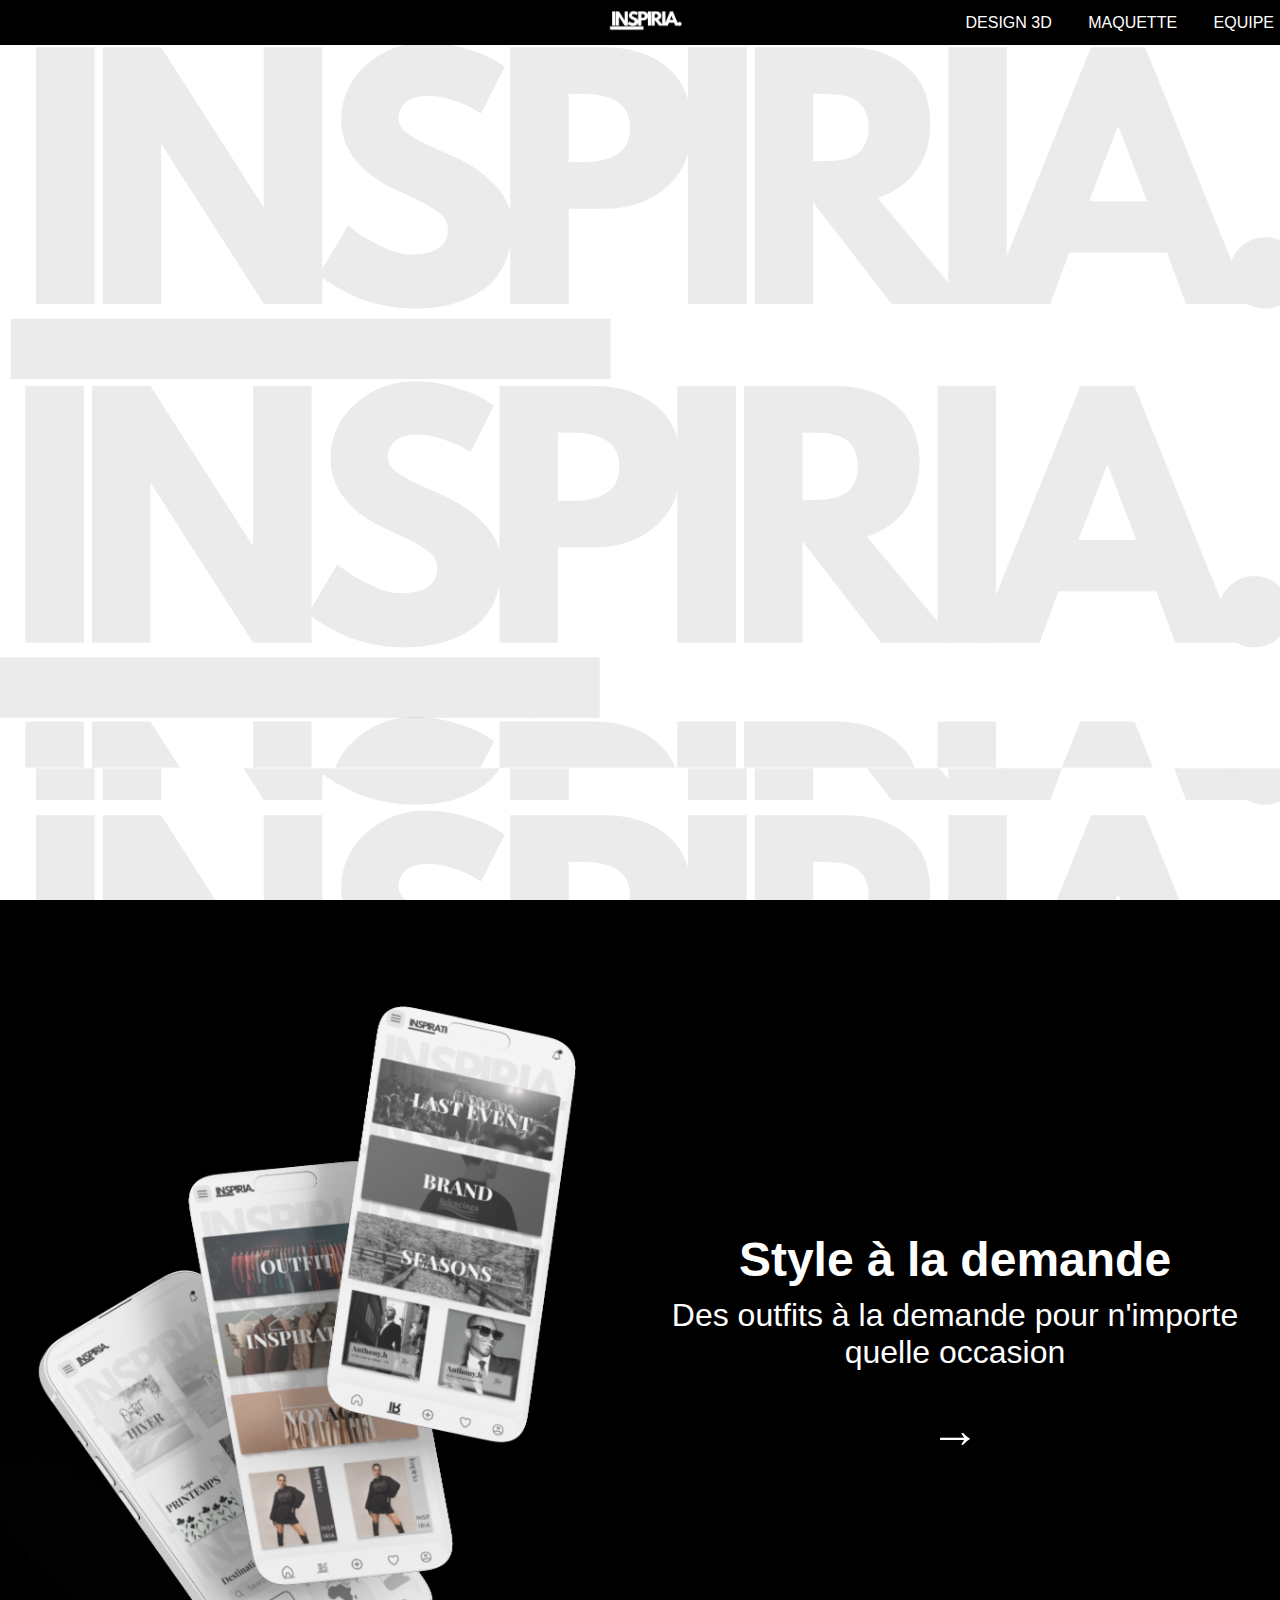
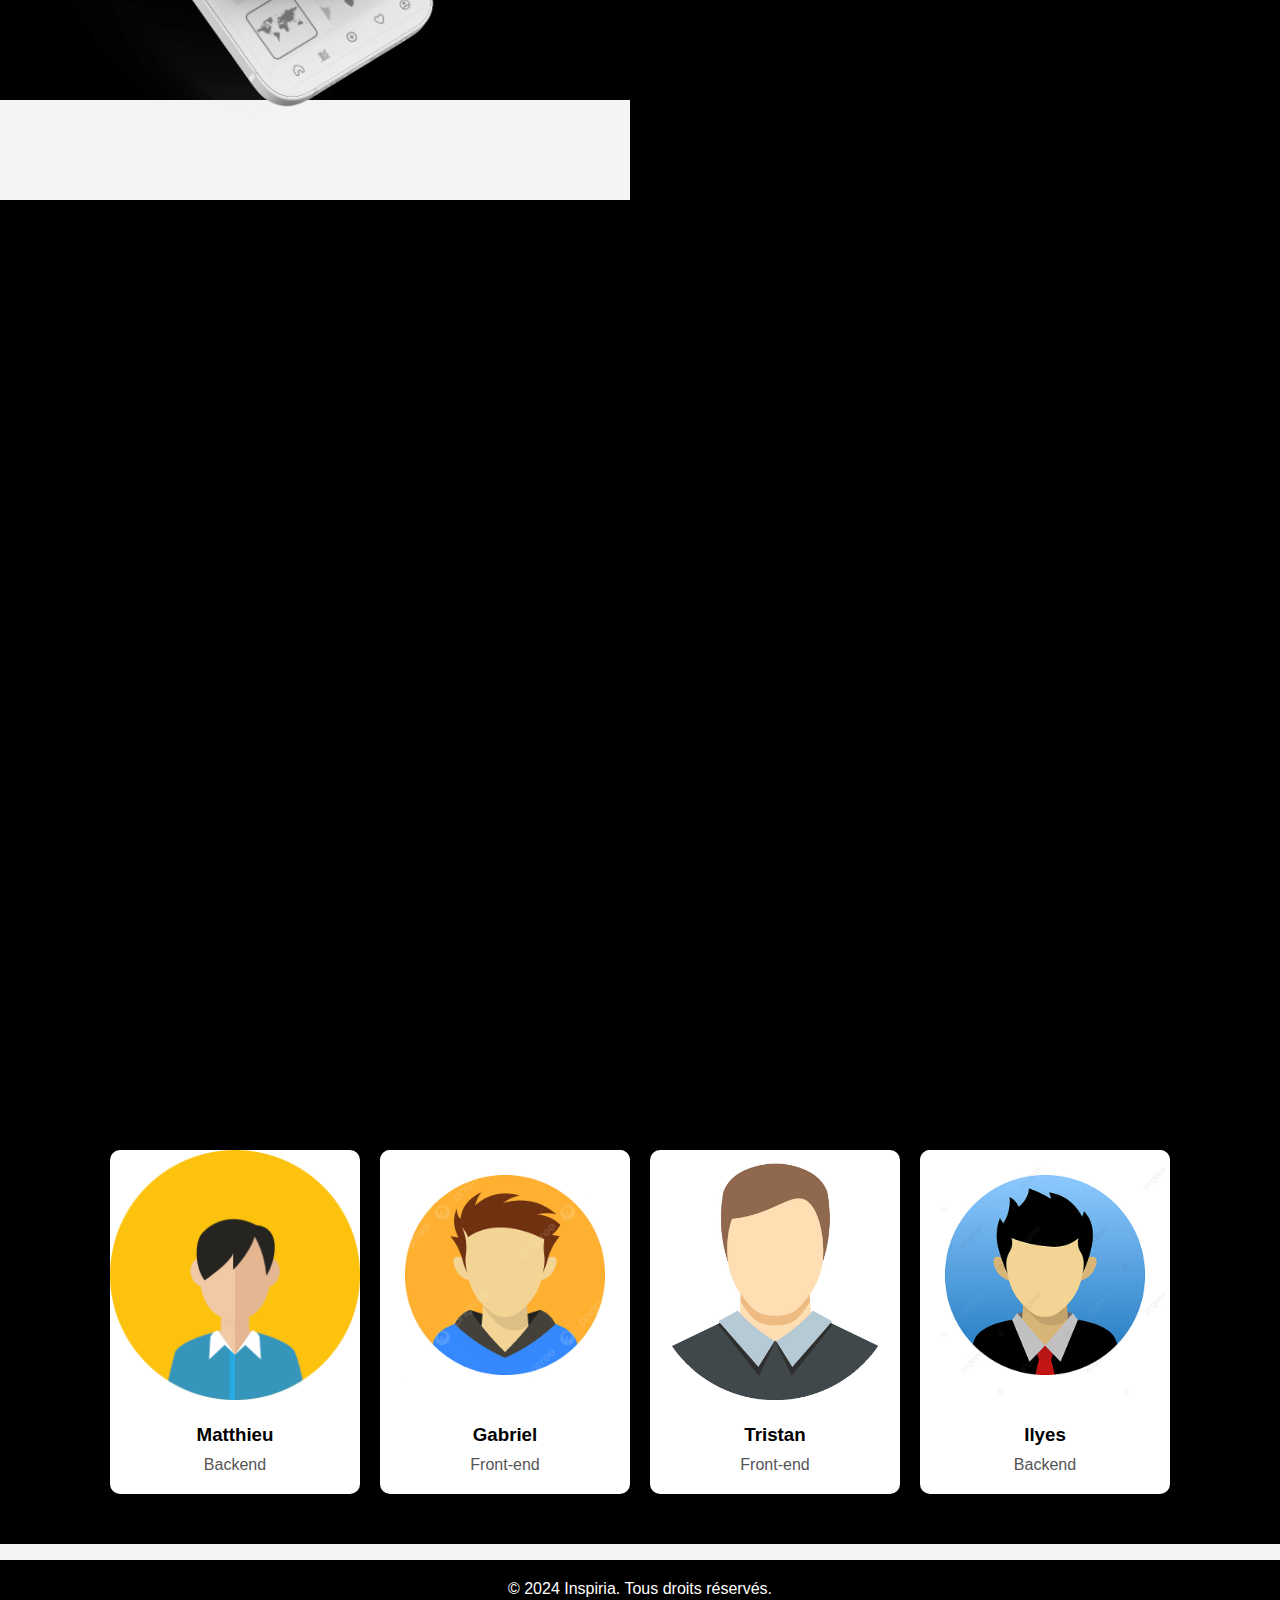
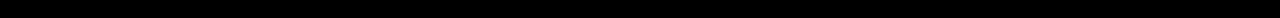
==== index.html @ 2d7e16b1 ""Updated member descriptions on index.html"" ====
<!DOCTYPE html>
<html lang="fr">
<head>
    <meta charset="UTF-8">
    <meta name="viewport" content="width=device-width, initial-scale=1.0">
    <title>Inspiria</title>
    <link rel="stylesheet" href="styles.css">
    <link rel="icon" href="assets/Black_And_White_Aesthetic_Minimalist_Modern_Simple_Typography_Coconut_Cosmetics_Logo.png" type="image/x-icon" />
</head>
<body>
    <header id="nav">
        <img src="assets/Black_And_White_Aesthetic_Minimalist_Modern_Simple_Typography_Coconut_Cosmetics_Logo.png" alt="Logo" class="logo">
        <nav>
            <ul>
                <li id="li"><a href="#design">Design 3D</a></li>
                <li id="li"><a href="#horizontal-wrapper">Maquette</a></li>
                <li id="li"><a href="#equipe">Equipe</a></li>
            </ul>
        </nav>
        <button class="menu-toggle" aria-label="Toggle menu">
            ☰
        </button>
    </header>
    <div id="design">
        <iframe id="frame" src='https://my.spline.design/animatedmockupiphone14pro-862324e60ed67fe1d562a0cb648c9a27/' frameborder='0' width='100%' height='100vh'></iframe>
    </div>

    <div id="presentation">
        

        <div class="horizontal-wrapper" id="horizontal-wrapper">
            <div class="horizontal-content">
                <div class="parallax-item left" id="item1">
                    <img src="./assets/mockuphome.png" alt="Image 1">
                    <div class="text-content">
                        <h2>Style à la demande</h2>
                        <p>Des outfits à la demande pour n'importe quelle occasion</p>
                        <a href="#item2" class="next-button">→</a>
                    </div>
                </div>
                <div class="parallax-item right" id="item2">
                    <img src="./assets/mockuphome_2.png" alt="Image 2">
                    <div class="text-content">
                        <h2>Design 3D</h2>
                        <p>Découvrez nos derniers designs en 3D, créés avec passion et expertise.</p>
                        <a href="#item3" class="next-button">→</a>
                    </div>
                </div>
                <div class="parallax-item left" id="item3">
                    <img src="./assets/mockuphome_3.png" alt="Image 3">
                    <div class="text-content">
                        <h2>Trouvez l'inspiration</h2>
                        <p>Une dose d'inspiration !</p>
                        <a href="#item1" class="next-button">→</a>
                    </div>
                </div>
            </div>
        </div>
    <div id="equipe">
        <div id="design_mockup">
            <iframe src='https://my.spline.design/animatedmockupiphone14pro-0eb982e2f51a1a0bc3f2185bd4359e20/' frameborder='0' width='100%' height='100%'></iframe>
        </div>
    </div>
    <div id="equipe">
        <div class="card">
            <img src="assets/Model1.png" alt="Member 1">
            <div class="card-content">
                <h3>Matthieu</h3>
                <p>Backend</p>
            </div>
        </div>
        <div class="card">
            <img src="assets/Model2.jpg" alt="Member 2">
            <div class="card-content">
                <h3>Gabriel</h3>
                <p>Front-end</p>
            </div>
        </div>
        <div class="card">
            <img src="assets/Model3.png" alt="Member 3">
            <div class="card-content">
                <h3>Tristan  </h3>
                <p>Front-end</p>
            </div>
        </div>
        <div class="card">
            <img src="assets/Model4.jpg" alt="Member 4">
            <div class="card-content">
                <h3>Ilyes</h3>
                <p>Backend</p>
            </div>
        </div>
    </div>
    <footer>
        <p>&copy; 2024 Inspiria. Tous droits réservés.</p>
    </footer>
    <script src="main.js"></script>
    <script src="scriptHamburger.js"></script>
</body>
</html>
---- styles.css ----
body {
  font-family: Arial, sans-serif;
  margin: 0;
  padding: 0;
  background-color: #f4f4f4;
  height: 100%;
  body,
  html {
    font-family: Arial, sans-serif;
    margin: 0;
    padding: 0;
    background-color: #f4f4f4;
    height: 100%;
    scroll-behavior: smooth;
    text-transform: uppercase;
  }

  ::-webkit-scrollbar {
    display: none;
  }

  * {
    -ms-overflow-style: none;

    scrollbar-width: none;
  }

  iframe {
    display: block;
    width: 100%;
    height: 100vh;
    border: none;
  }

  header {
    z-index: 1;
    background-color: #000000;
    color: #fff;
    padding: 1rem 0;
    text-align: center;
  }

  nav ul {
    list-style: none;
    padding: 0;
  }

  nav ul li {
    display: inline;
    margin: 0 1rem;
  }

  nav ul li a {
    color: #fff;
    text-decoration: underline;
    color: #fff;
    text-decoration: none;
    text-transform: uppercase;
  }

  section {
    padding: 2rem;
    margin: 1rem 0;
    background-color: #f4f4f4;
    border-radius: 5px;
    box-shadow: 0 0 10px rgba(0, 0, 0, 0.1);
  }

  footer {
    background-color: #000000;
  }

  footer p {
    color: #fff;
    text-align: center;
    padding: 20px;
  }
  #design {
    width: 100%;
    height: 800px;
    background-color: #f4f4f4;
    background-image: url("assets/100.png");
    width: 100%;
    height: 100vh;
    background-color: #f4f4f4;
    background-image: url("assets/100.png");
  }

  #design_mockup {
    width: 100%;
    height: 800px;
  }

  #frame {
    width: 100%;
    height: 100vh;
    border: none;
    display: flex;
  }

  #presentation {
    width: 100%;
    height: 800px;
    background-color: #000000;
  }

  #equipe {
    display: flex;
    flex-wrap: wrap;
    justify-content: center;
    gap: 20px;
    padding: 50px;
    background-color: #000;
  }
  #nav {
    position: fixed;
    background-color: #000000;
    width: 100%;
    height: 25px;
    padding: 1rem 0;
    display: flex;
    justify-content: center;
    align-items: center;
    padding: 10px;
  }

  header nav {
    flex: 1;
    display: flex;
    justify-content: flex-end;
  }

  header .logo {
    max-width: 100px;
    height: auto;
    position: absolute;
  }

  .horizontal-wrapper {
    height: 100vh;
    width: 100%;
    overflow-x: auto;
    display: flex;
    scroll-snap-type: x mandatory;
    -webkit-overflow-scrolling: touch;
  }

  .horizontal-content {
    display: flex;
    width: max-content;
  }

  .parallax-item {
    width: 100vw;
    height: 100vh;
    flex: 0 0 auto;
    scroll-snap-align: start;
    position: relative;
    display: flex;
  }

  .parallax-item img {
    width: 70vh;
    height: 100vh;
    object-fit: contain;
  }

  .text-content {
    width: 50%;
    padding: 20px;
    display: flex;
    font-size: xx-large;
    flex-direction: column;
    justify-content: center;
    align-items: center;
    background-color: #000000;
    color: white;
    text-align: center;
  }

  .text-content h2 {
    margin: 0 0 10px 0;
  }

  .text-content p {
    margin: 0 0 20px 0;
  }

  .next-button {
    color: white;
    font-size: 50px;
    font-style: bold;
    padding: 10px 20px;
    text-decoration: none;
    border-radius: 5px;
    transition: background-color 0.3s;
  }

  .next-button:hover {
    box-shadow: #fff 0px 0px 10px;
  }
  .card {
    background-color: #fff;
    color: #000;
    border-radius: 10px;
    overflow: hidden;
    width: 250px;
    box-shadow: 0 4px 8px rgba(0, 0, 0, 0.1);
    transition: transform 0.3s;
  }

  .card img {
    width: 100%;
    height: auto;
  }

  .card-content {
    padding: 20px;
    text-align: center;
  }

  .card h3 {
    margin: 0 0 10px;
  }

  .card p {
    margin: 0;
    color: #555;
  }
  .menu-toggle {
    display: none;
  }
  .card:hover {
    transform: translateY(-10px);
  }
  @media screen and (max-width: 768px) {
    nav ul {
      display: none;
      flex-direction: column;
      position: absolute;
      top: 100%;
      right: 0;
      background-color: #000;
      width: 100%;
      text-align: center;
    }

    nav ul.active {
      display: flex;
    }

    nav ul li {
      margin: 1rem 0;
    }

    .menu-toggle {
      display: block;
    }

    .parallax-item {
      flex-direction: column;
      height: auto;
    }

    .parallax-item img {
      width: 100%;
      height: 80vh;
    }

    .text-content {
      width: 100%;
      height: 20vh;
      font-size: medium;
    }

    .next-button {
      font-size: 20px;
    }

    .horizontal-content {
      width: 100%;
      height: auto;
    }
  }
}
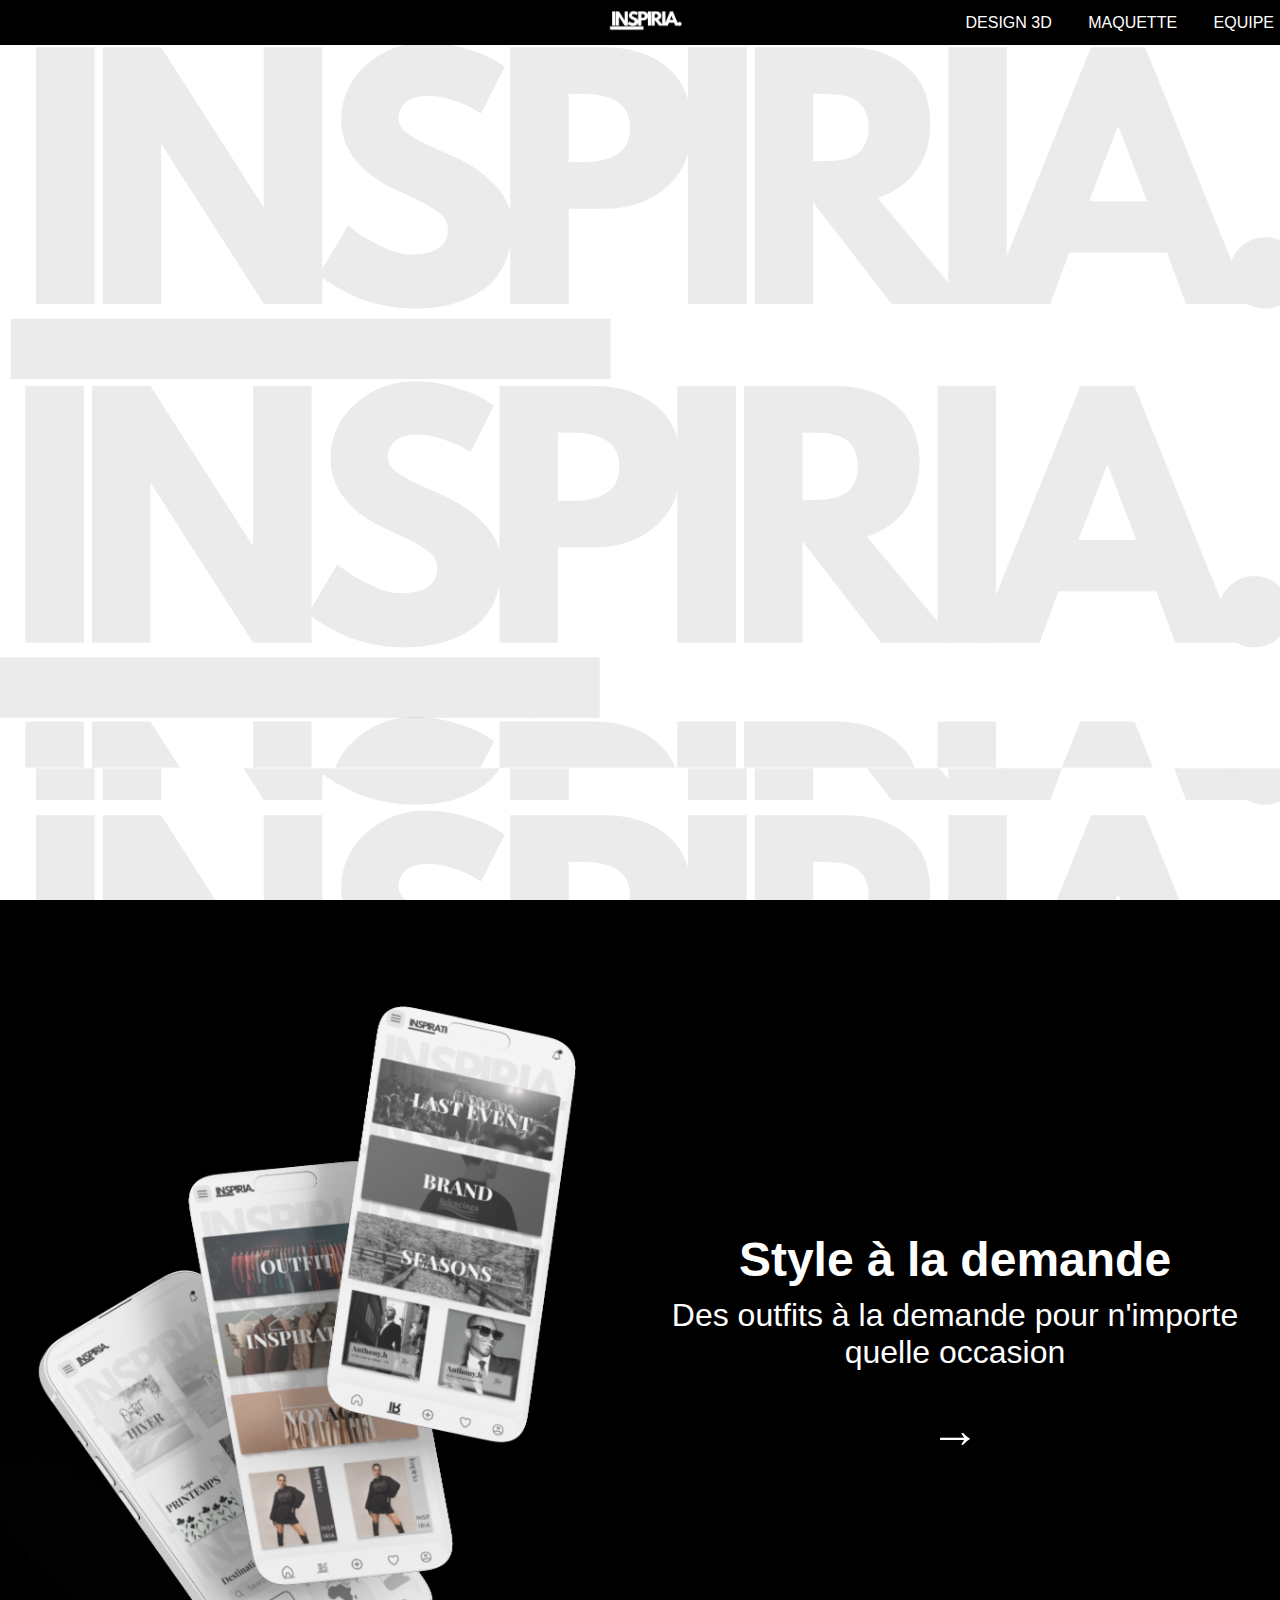
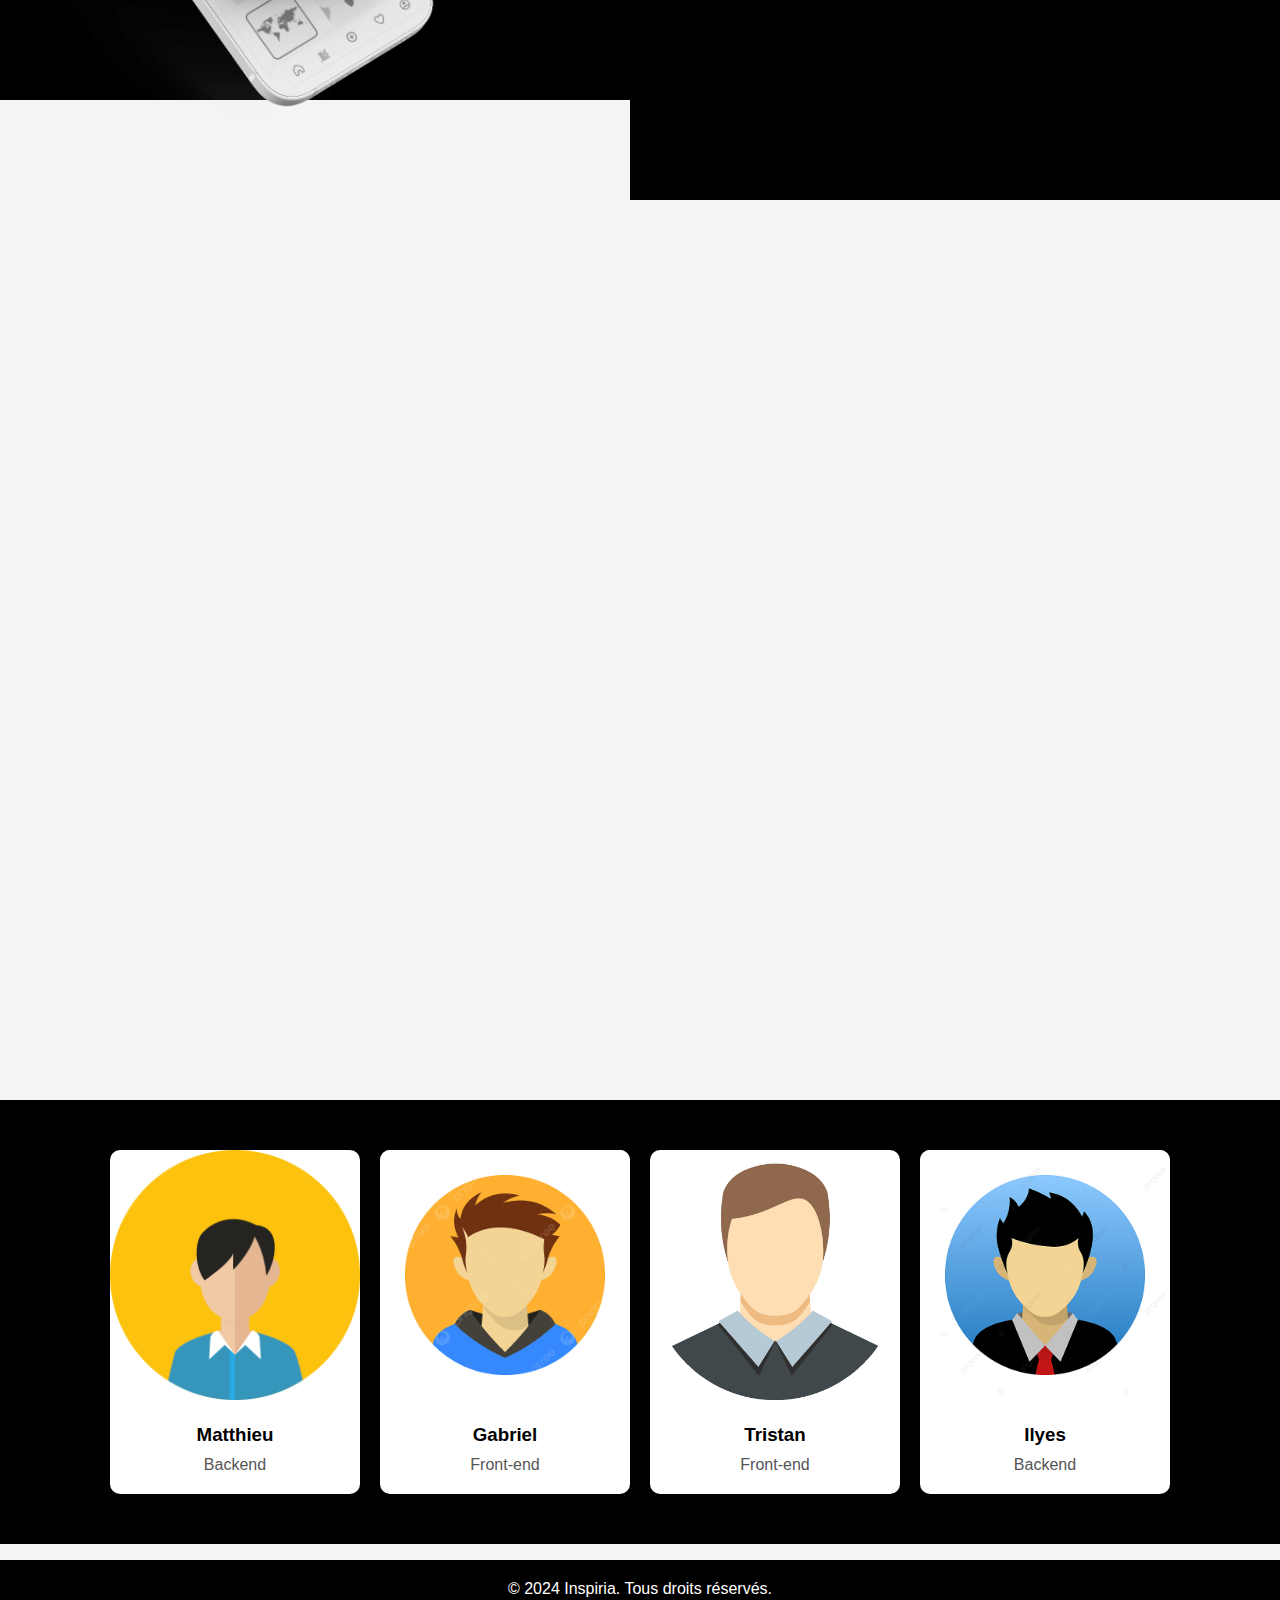
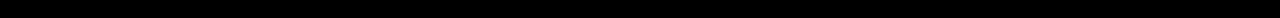
==== commit 3a356fbe: "push direct on main, fix bugged main" ====
--- a/index.html
+++ b/index.html
@@ -56,7 +56,7 @@
                 </div>
             </div>
         </div>
-    <div id="equipe">
+    <div>
         <div id="design_mockup">
             <iframe src='https://my.spline.design/animatedmockupiphone14pro-0eb982e2f51a1a0bc3f2185bd4359e20/' frameborder='0' width='100%' height='100%'></iframe>
         </div>
@@ -79,7 +79,7 @@
         <div class="card">
             <img src="assets/Model3.png" alt="Member 3">
             <div class="card-content">
-                <h3>Tristan  </h3>
+                <h3>Tristan</h3>
                 <p>Front-end</p>
             </div>
         </div>
--- a/styles.css
+++ b/styles.css
@@ -14,6 +14,7 @@
     scroll-behavior: smooth;
     text-transform: uppercase;
   }
+}
 
   ::-webkit-scrollbar {
     display: none;
@@ -52,9 +53,8 @@
 
   nav ul li a {
     color: #fff;
-    text-decoration: underline;
-    color: #fff;
     text-decoration: none;
+    color: #fff;
     text-transform: uppercase;
   }
 
@@ -77,18 +77,14 @@
   }
   #design {
     width: 100%;
-    height: 800px;
+    height: 100vh;
     background-color: #f4f4f4;
     background-image: url("assets/100.png");
-    width: 100%;
-    height: 100vh;
-    background-color: #f4f4f4;
-    background-image: url("assets/100.png");
   }
 
   #design_mockup {
     width: 100%;
-    height: 800px;
+    height: 100vh;
   }
 
   #frame {
@@ -282,4 +278,4 @@
       height: auto;
     }
   }
-}
+
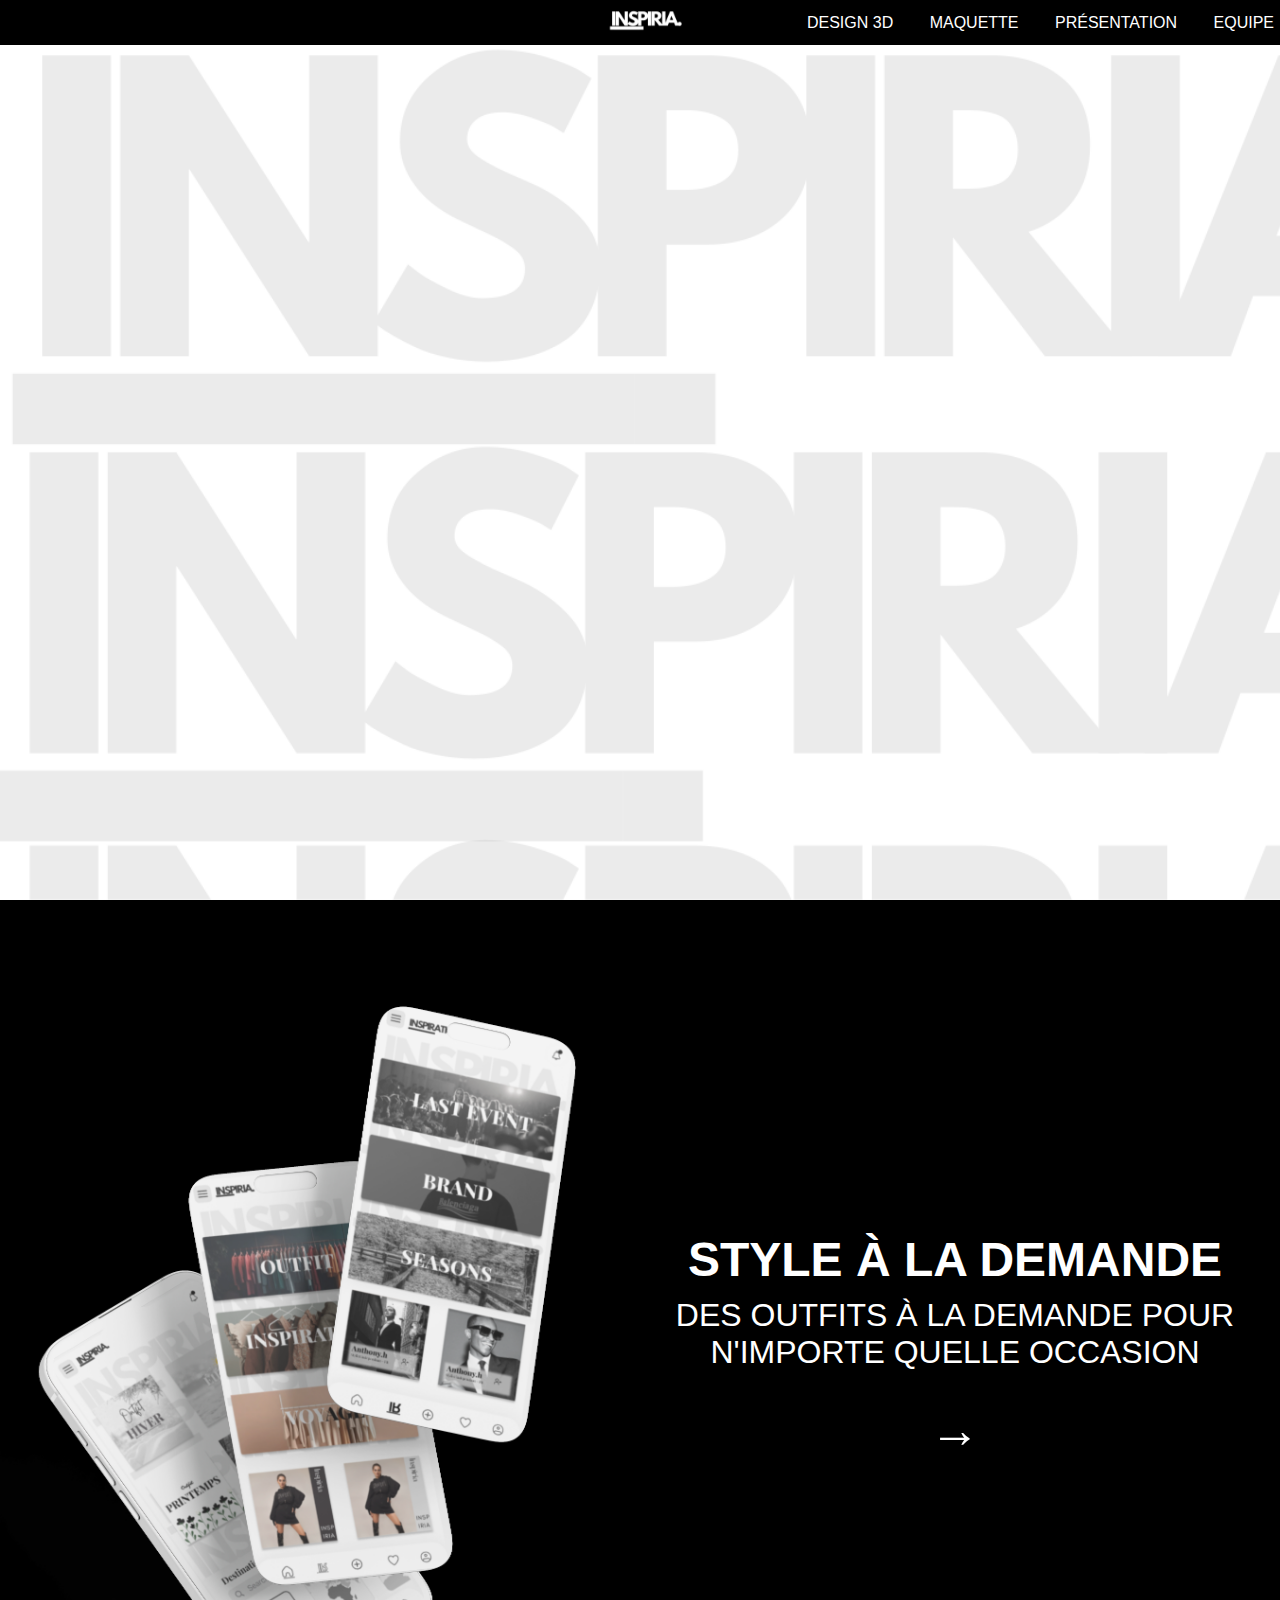
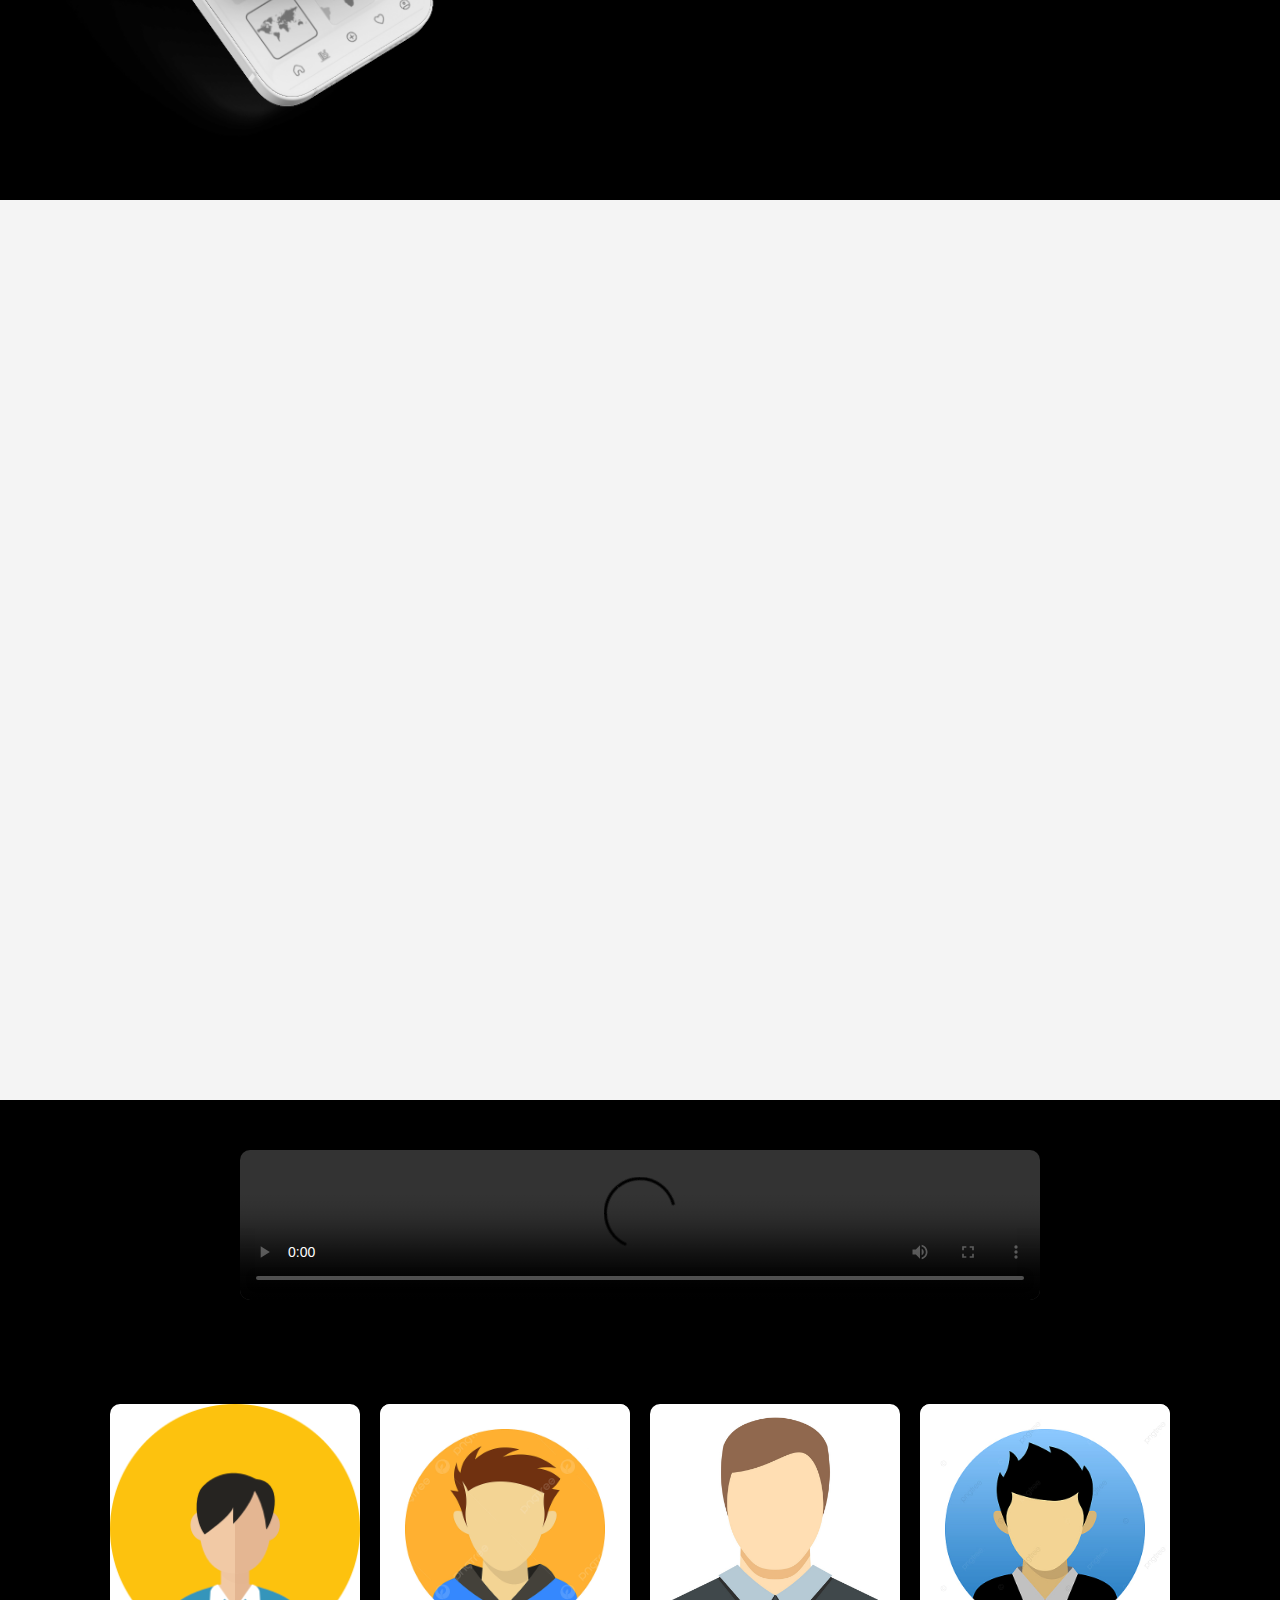
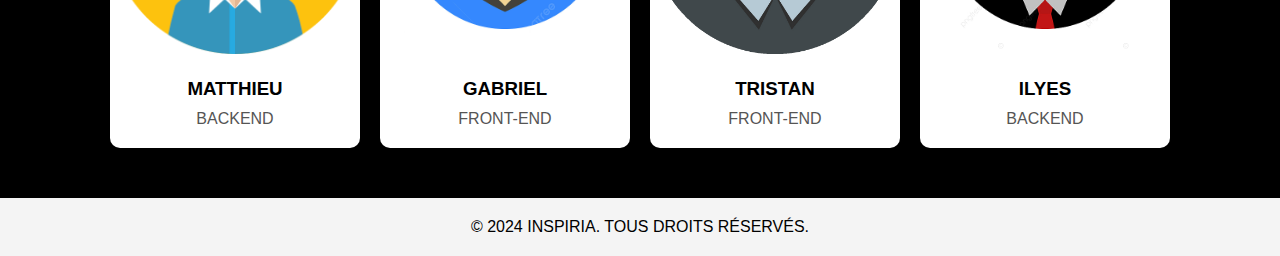
==== commit 97a9bf80: "add a presentation section" ====
--- a/index.html
+++ b/index.html
@@ -14,6 +14,7 @@
             <ul>
                 <li id="li"><a href="#design">Design 3D</a></li>
                 <li id="li"><a href="#horizontal-wrapper">Maquette</a></li>
+                <li id="li"><a href="#presentation-video">Présentation</a></li>
                 <li id="li"><a href="#equipe">Equipe</a></li>
             </ul>
         </nav>
@@ -61,6 +62,12 @@
             <iframe src='https://my.spline.design/animatedmockupiphone14pro-0eb982e2f51a1a0bc3f2185bd4359e20/' frameborder='0' width='100%' height='100%'></iframe>
         </div>
     </div>
+    <div id="presentation-video">
+        <video controls>
+            <source src="assets/presentation.mp4" type="video/mp4">
+            Votre navigateur ne supporte pas la balise vidéo.
+        </video>
+    </div>
     <div id="equipe">
         <div class="card">
             <img src="assets/Model1.png" alt="Member 1">
--- a/styles.css
+++ b/styles.css
@@ -4,16 +4,16 @@
   padding: 0;
   background-color: #f4f4f4;
   height: 100%;
-  body,
-  html {
-    font-family: Arial, sans-serif;
-    margin: 0;
-    padding: 0;
-    background-color: #f4f4f4;
-    height: 100%;
-    scroll-behavior: smooth;
-    text-transform: uppercase;
-  }
+}
+
+html {
+  font-family: Arial, sans-serif;
+  margin: 0;
+  padding: 0;
+  background-color: #f4f4f4;
+  height: 100%;
+  scroll-behavior: smooth;
+  text-transform: uppercase;
 }
 
   ::-webkit-scrollbar {
@@ -67,11 +67,12 @@
   }
 
   footer {
-    background-color: #000000;
+    background-color: #f4f4f4;
   }
 
   footer p {
-    color: #fff;
+    margin: 0px;
+    color: #000000;
     text-align: center;
     padding: 20px;
   }
@@ -80,6 +81,8 @@
     height: 100vh;
     background-color: #f4f4f4;
     background-image: url("assets/100.png");
+    background-repeat: no-repeat;
+    background-size: cover;
   }
 
   #design_mockup {
@@ -147,6 +150,7 @@
   }
 
   .parallax-item {
+    background-color: #000000;
     width: 100vw;
     height: 100vh;
     flex: 0 0 auto;
@@ -229,7 +233,15 @@
   .card:hover {
     transform: translateY(-10px);
   }
-  @media screen and (max-width: 768px) {
+  @media screen and (max-width: 1080px) {
+    #design {
+      display: none;
+    }
+
+    #design_mockup {
+      display: none;
+    }
+
     nav ul {
       display: none;
       flex-direction: column;
@@ -243,6 +255,7 @@
 
     nav ul.active {
       display: flex;
+      margin: 0px;
     }
 
     nav ul li {
@@ -250,6 +263,7 @@
     }
 
     .menu-toggle {
+      margin-right: 5%;
       display: block;
     }
 
@@ -279,3 +293,19 @@
     }
   }
 
+
+/*   video  */
+#presentation-video {
+  padding: 50px;
+  background-color: #000;
+  color: #fff;
+  text-align: center;
+}
+
+#presentation-video video {
+  width: 80%;
+  max-width: 800px;
+  border-radius: 10px;
+  box-shadow: 0 4px 8px rgba(0, 0, 0, 0.1);
+}
+
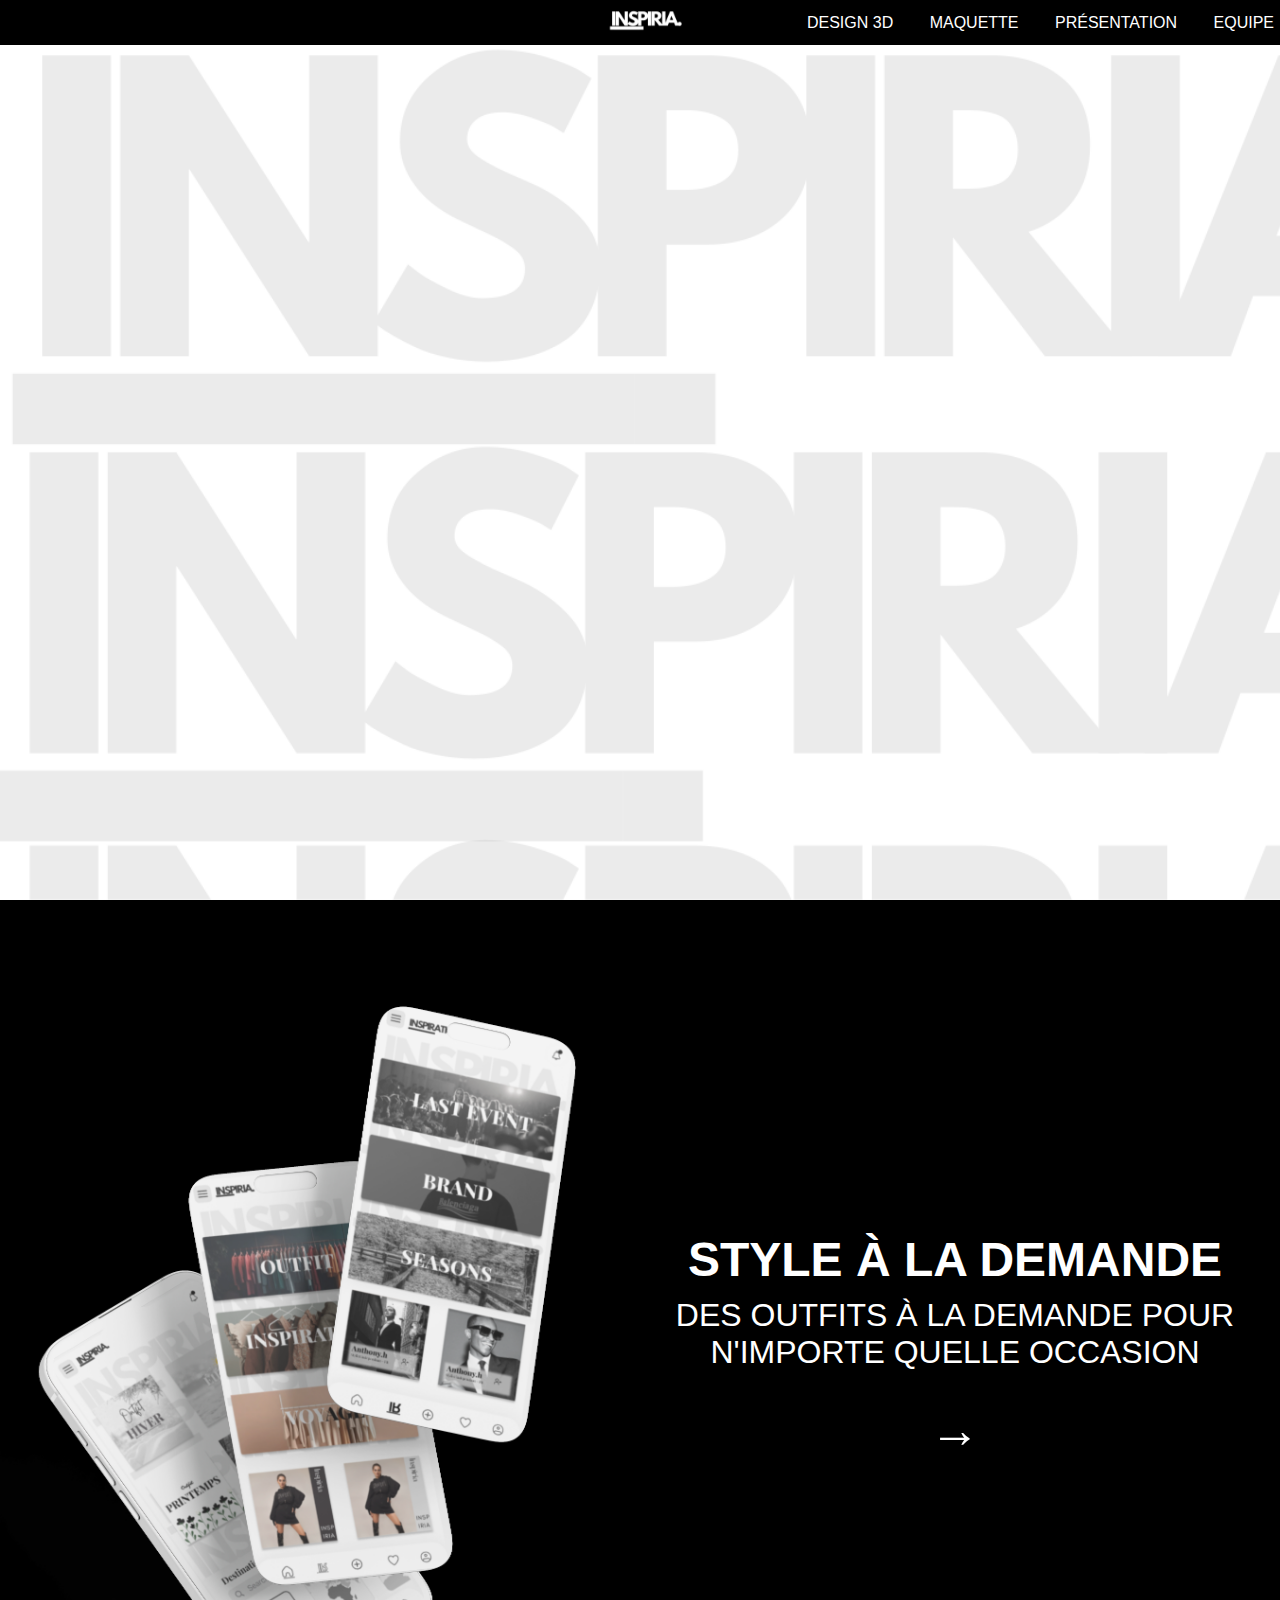
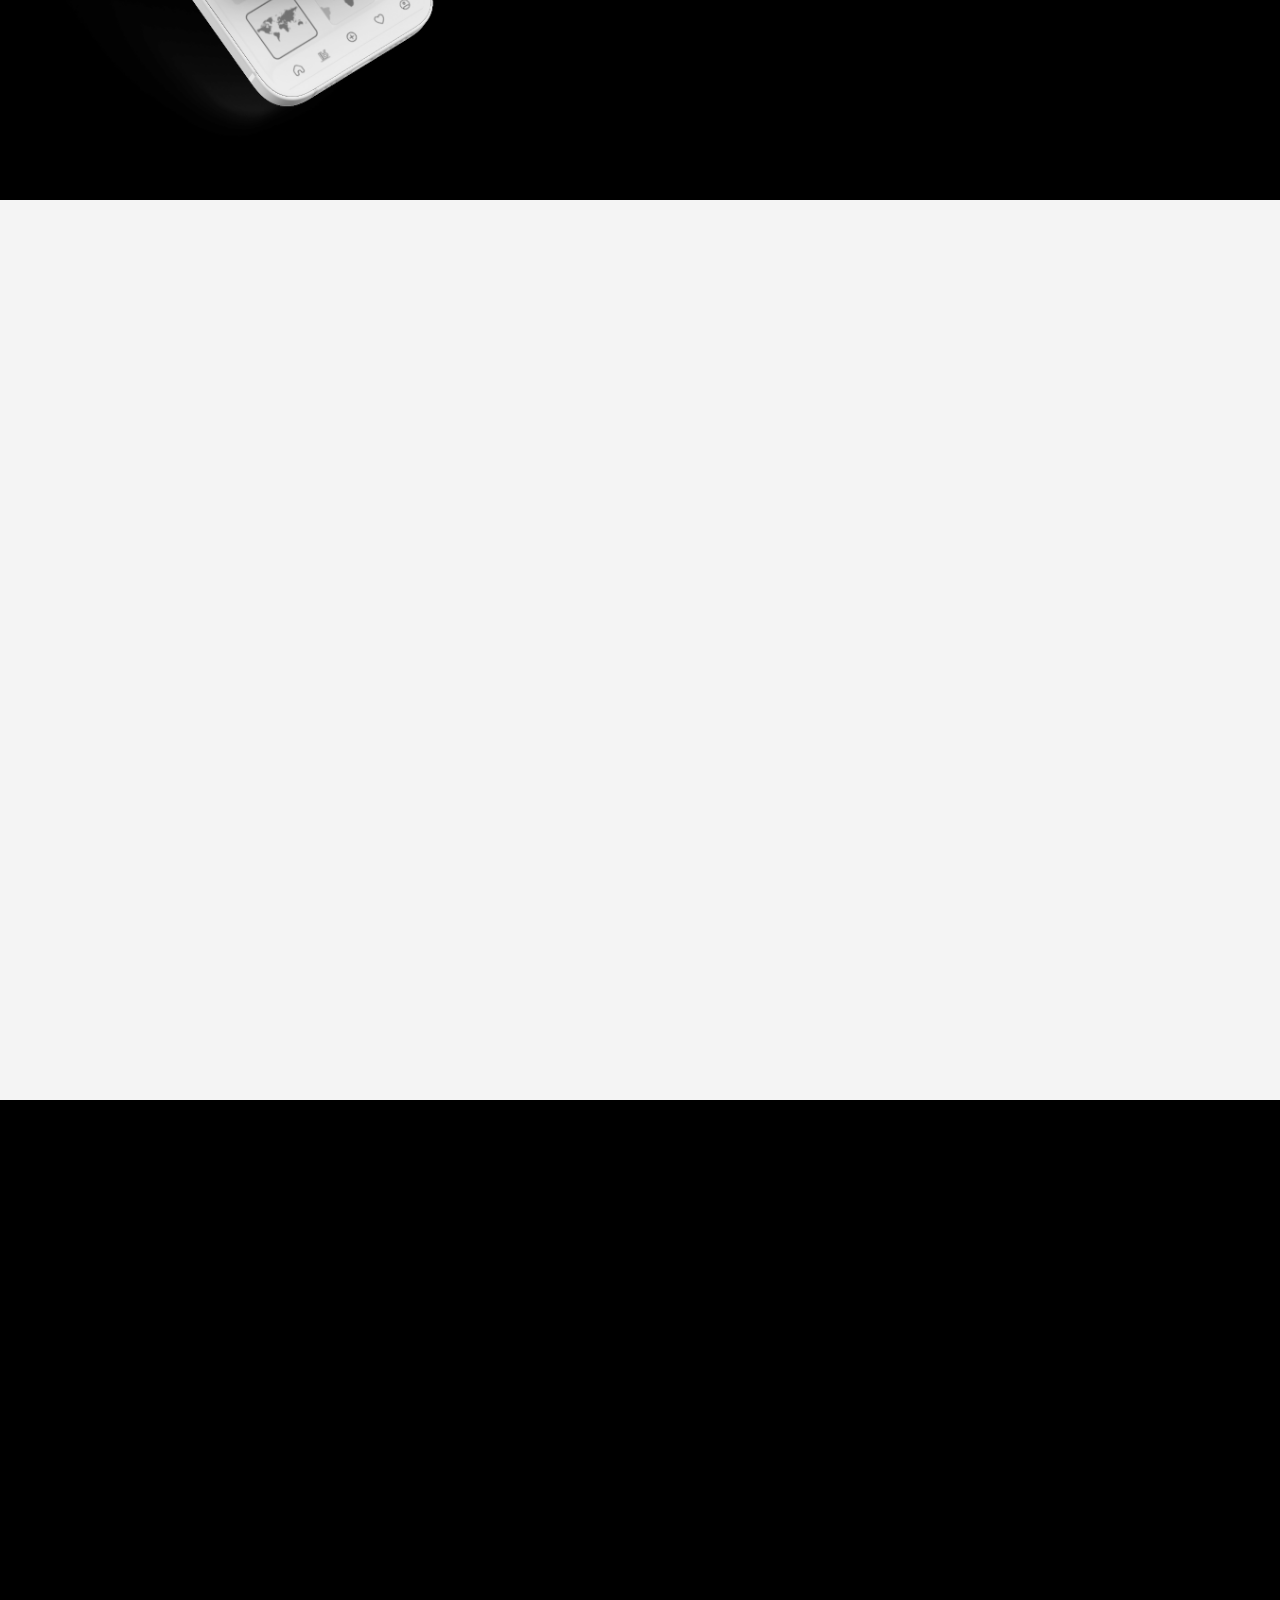
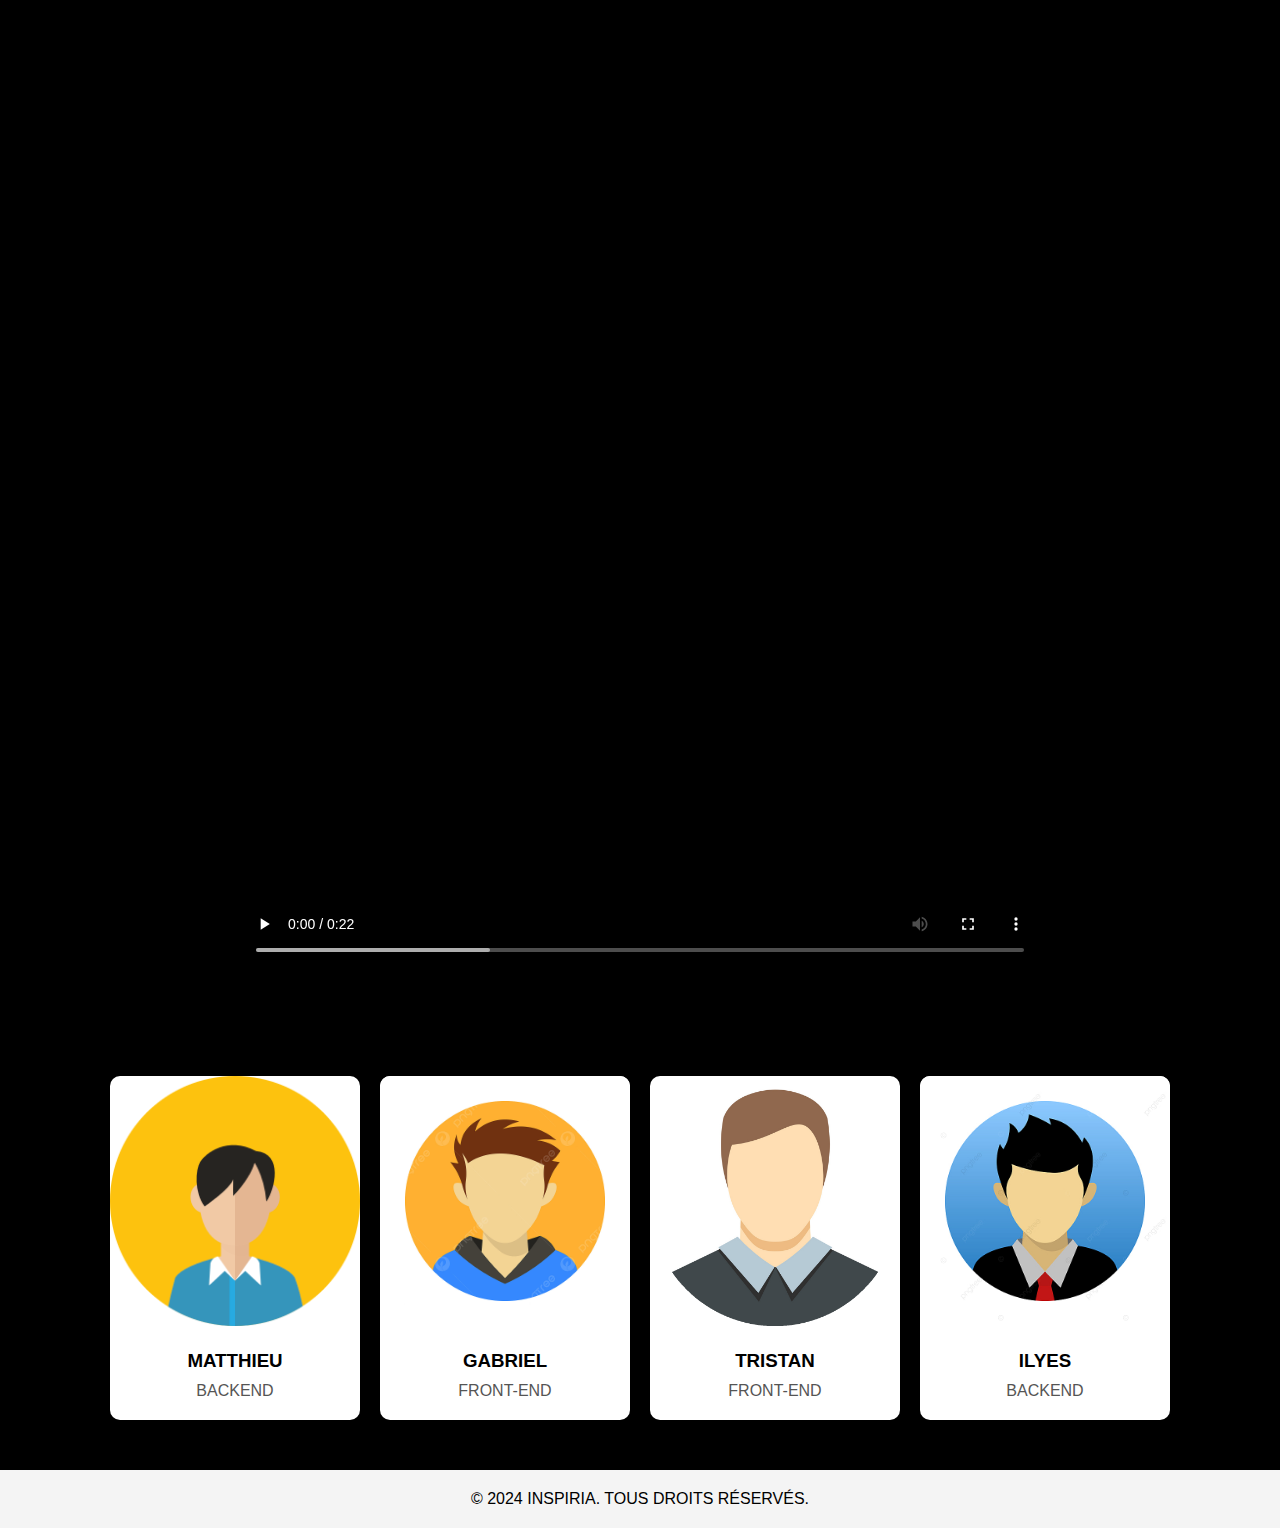
==== commit 23dc77bc: "Add : link for video teaser" ====
--- a/index.html
+++ b/index.html
@@ -64,7 +64,7 @@
     </div>
     <div id="presentation-video">
         <video controls>
-            <source src="assets/presentation.mp4" type="video/mp4">
+            <source src="assets/Inspiria.mp4" type="video/mp4">
             Votre navigateur ne supporte pas la balise vidéo.
         </video>
     </div>
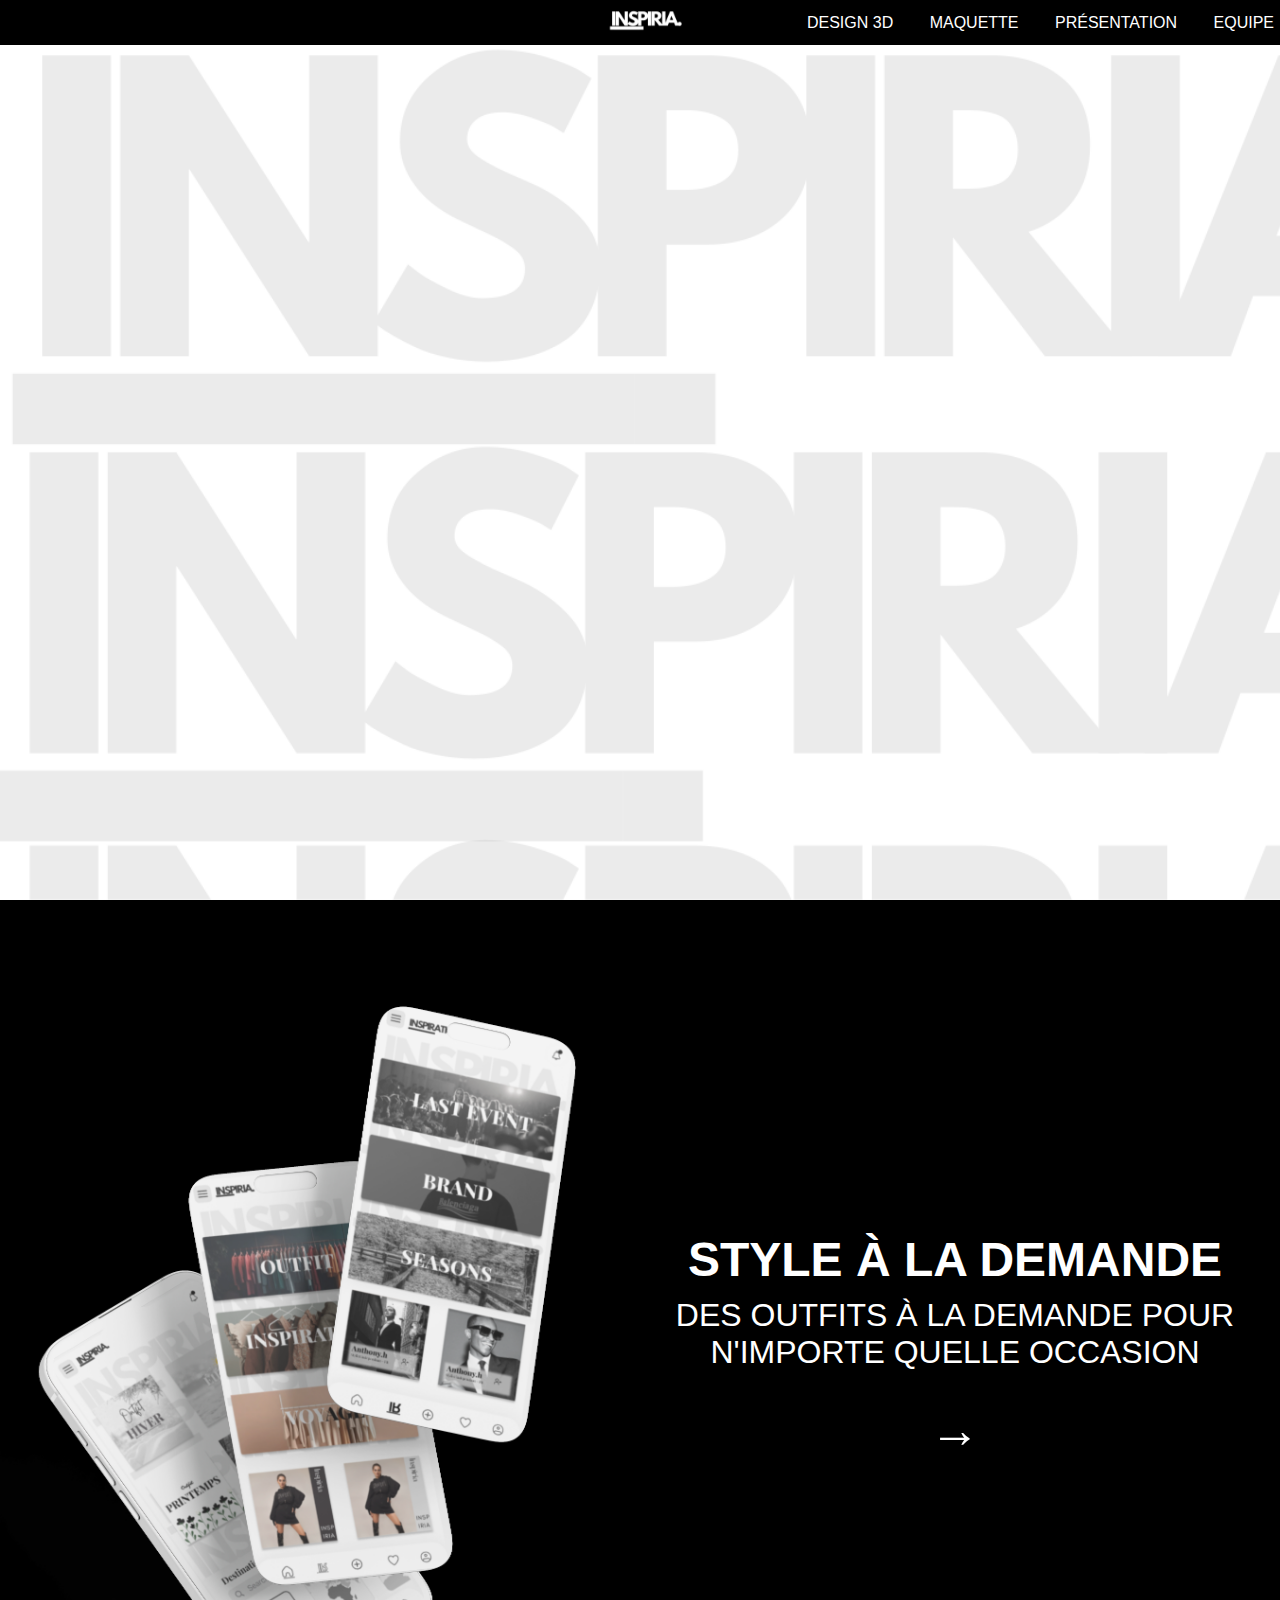
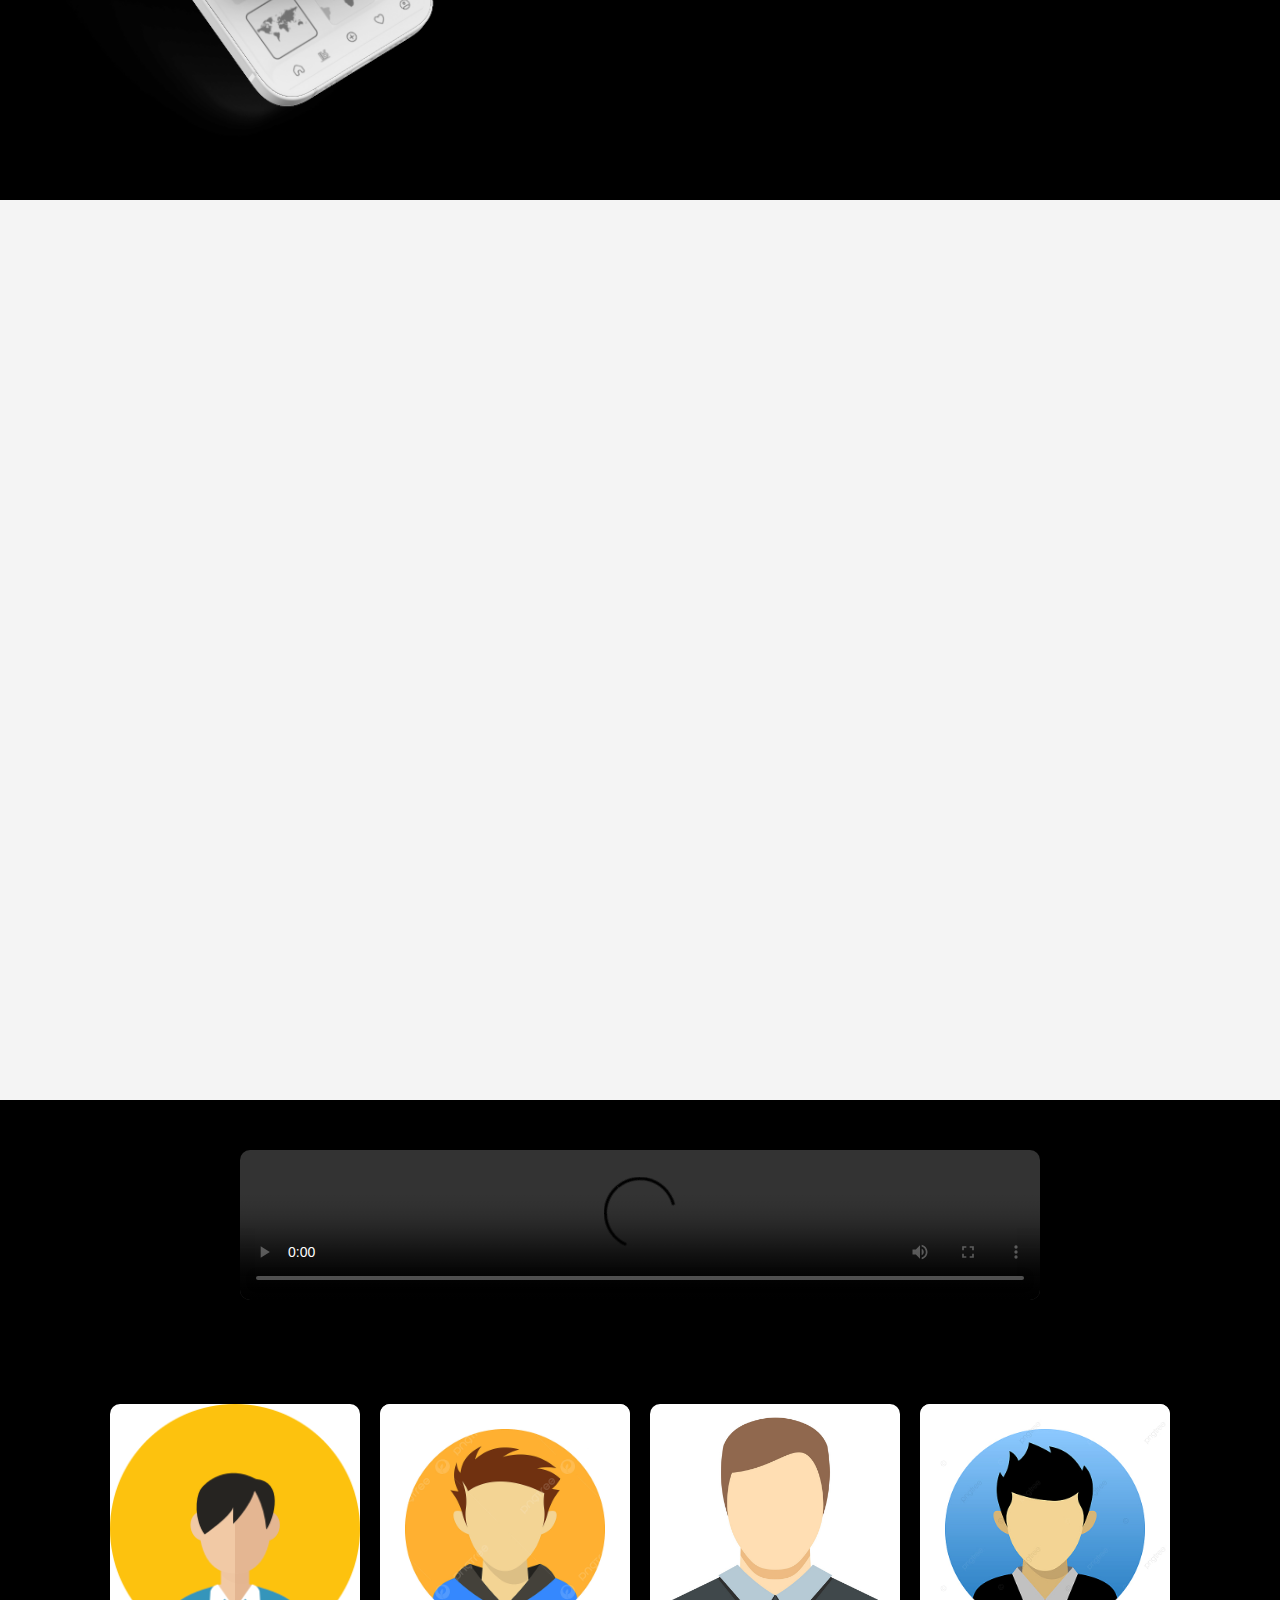
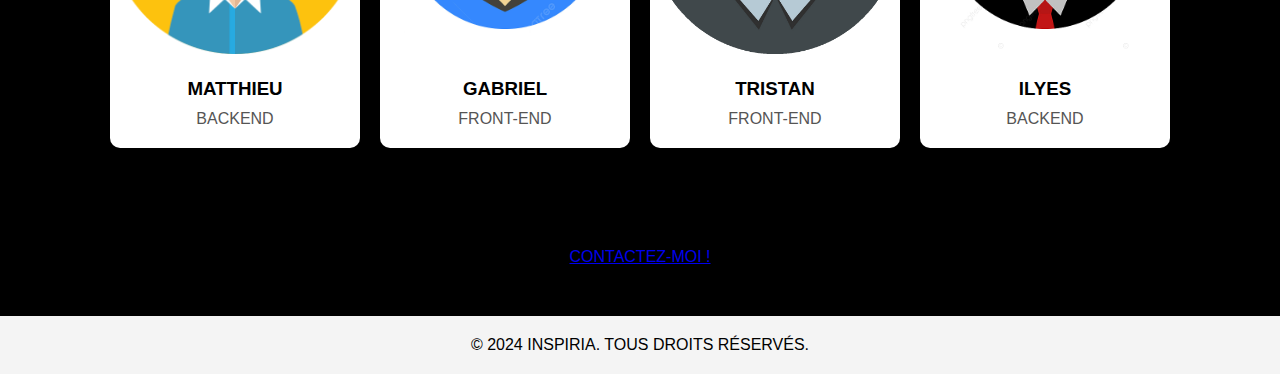
==== commit 206fc014: "create a mailto to contact inspiria" ====
--- a/index.html
+++ b/index.html
@@ -64,7 +64,7 @@
     </div>
     <div id="presentation-video">
         <video controls>
-            <source src="assets/Inspiria.mp4" type="video/mp4">
+            <source src="assets/presentation.mp4" type="video/mp4">
             Votre navigateur ne supporte pas la balise vidéo.
         </video>
     </div>
@@ -98,6 +98,9 @@
             </div>
         </div>
     </div>
+    <div>
+        <a id="contact" href="mailto:inspiria.recrutement@gmail.com">Contactez-moi !</a>
+    </div>
     <footer>
         <p>&copy; 2024 Inspiria. Tous droits réservés.</p>
     </footer>
--- a/styles.css
+++ b/styles.css
@@ -309,3 +309,14 @@
   box-shadow: 0 4px 8px rgba(0, 0, 0, 0.1);
 }
 
+
+/* contact */
+
+#contact {
+  display: flex;
+  flex-wrap: wrap;
+  justify-content: center;
+  gap: 20px;
+  padding: 50px;
+  background-color: #000;
+}
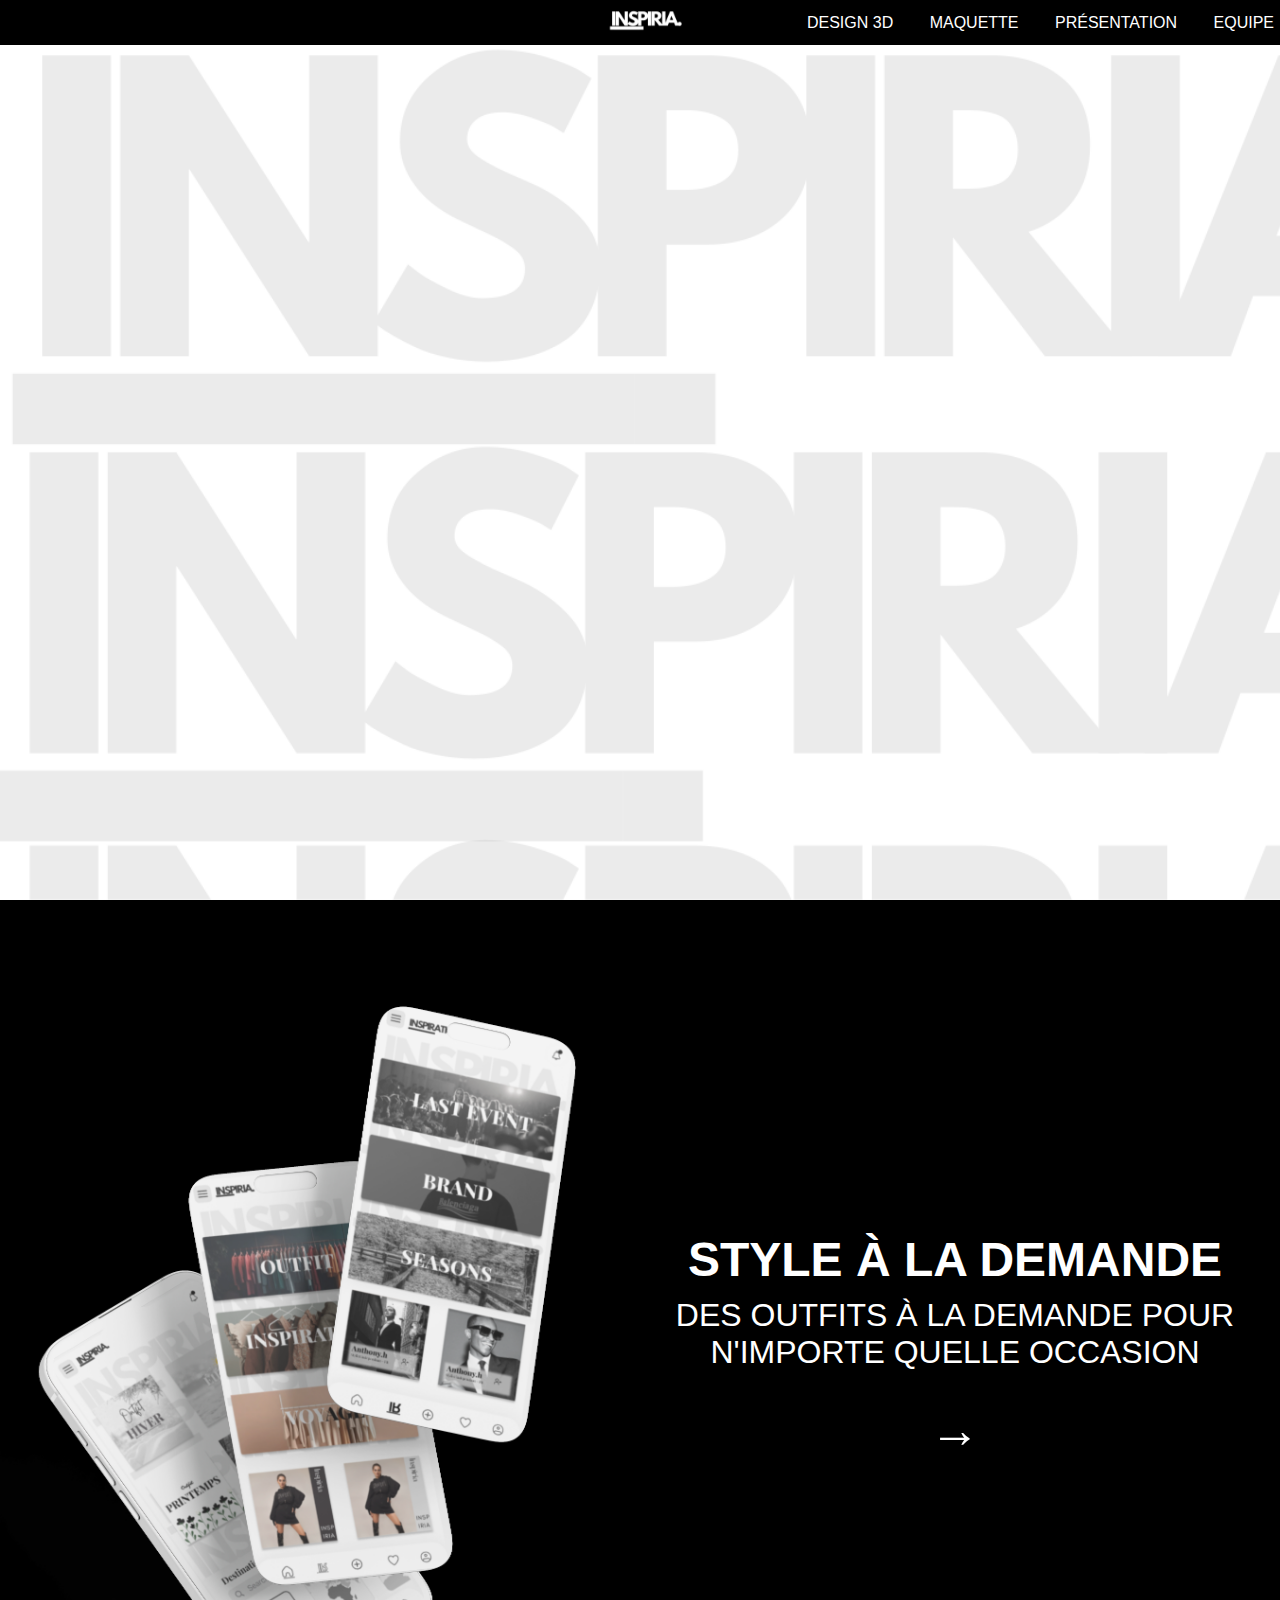
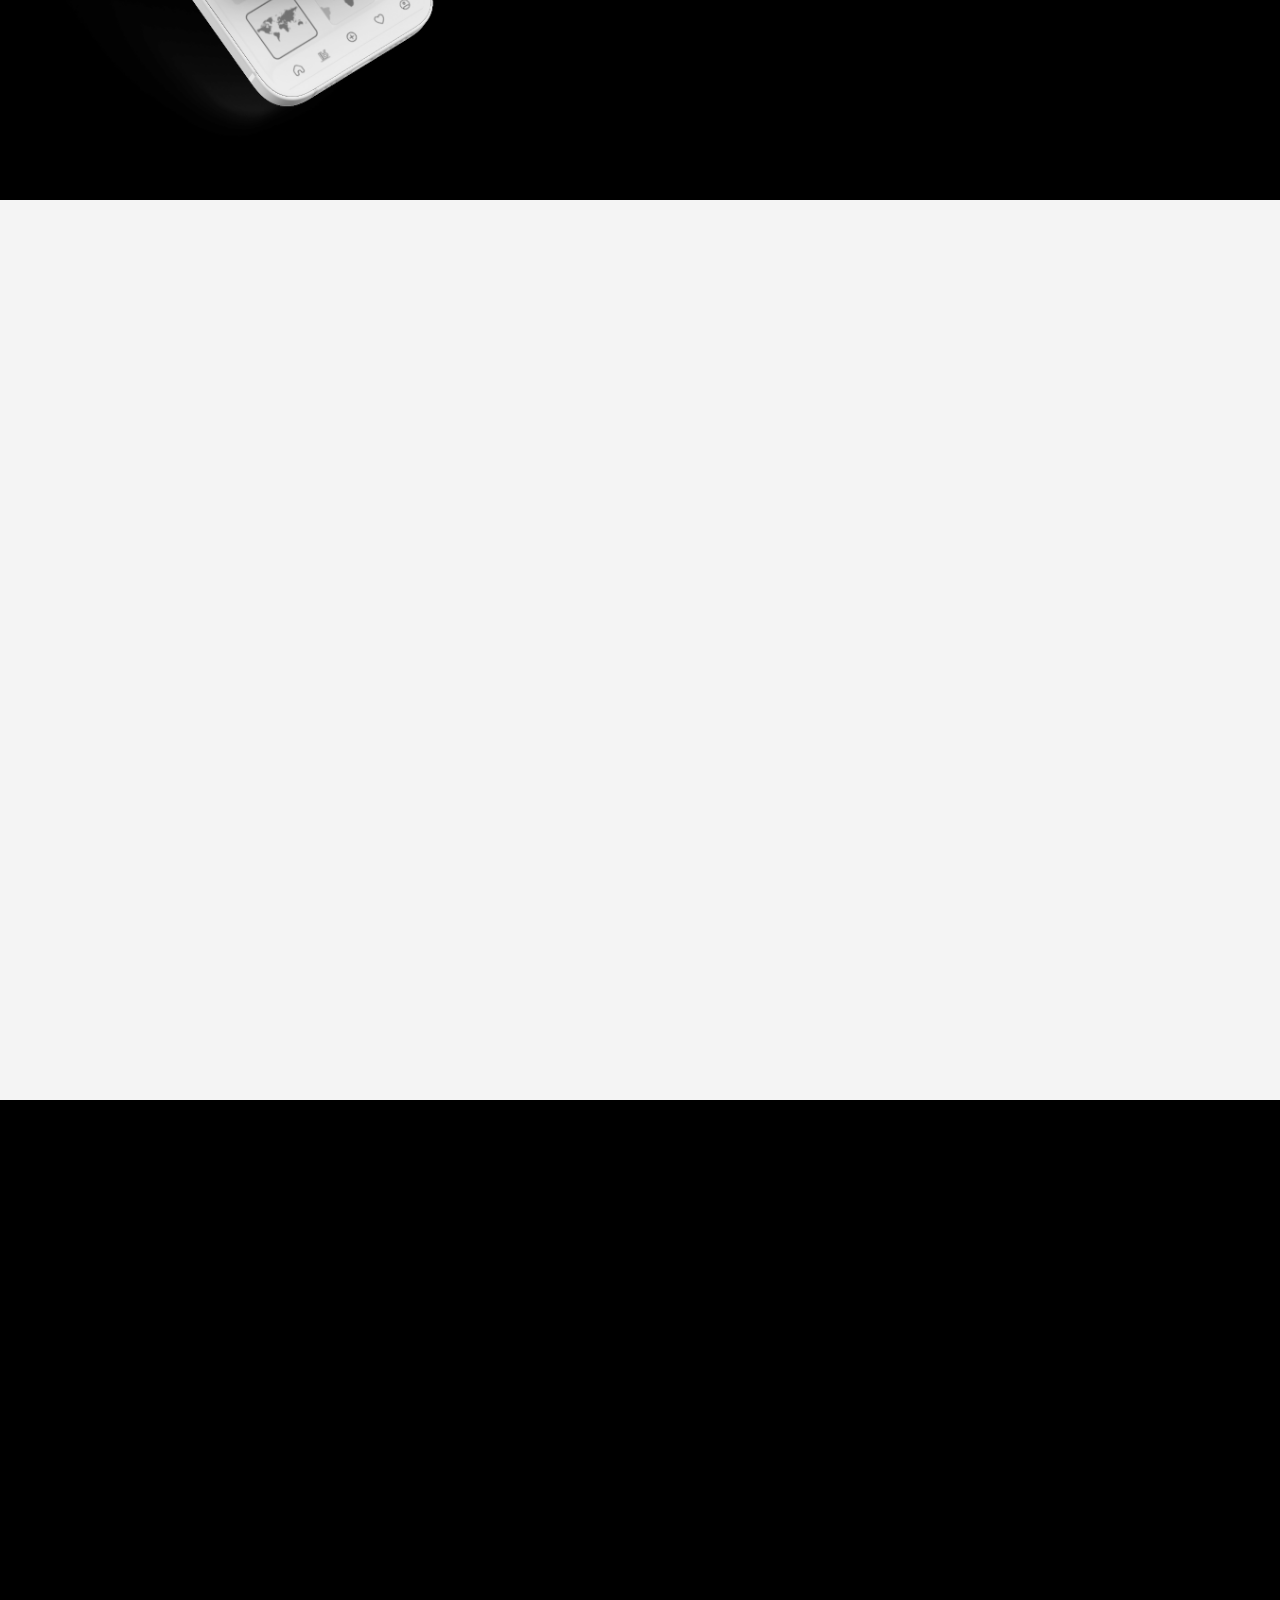
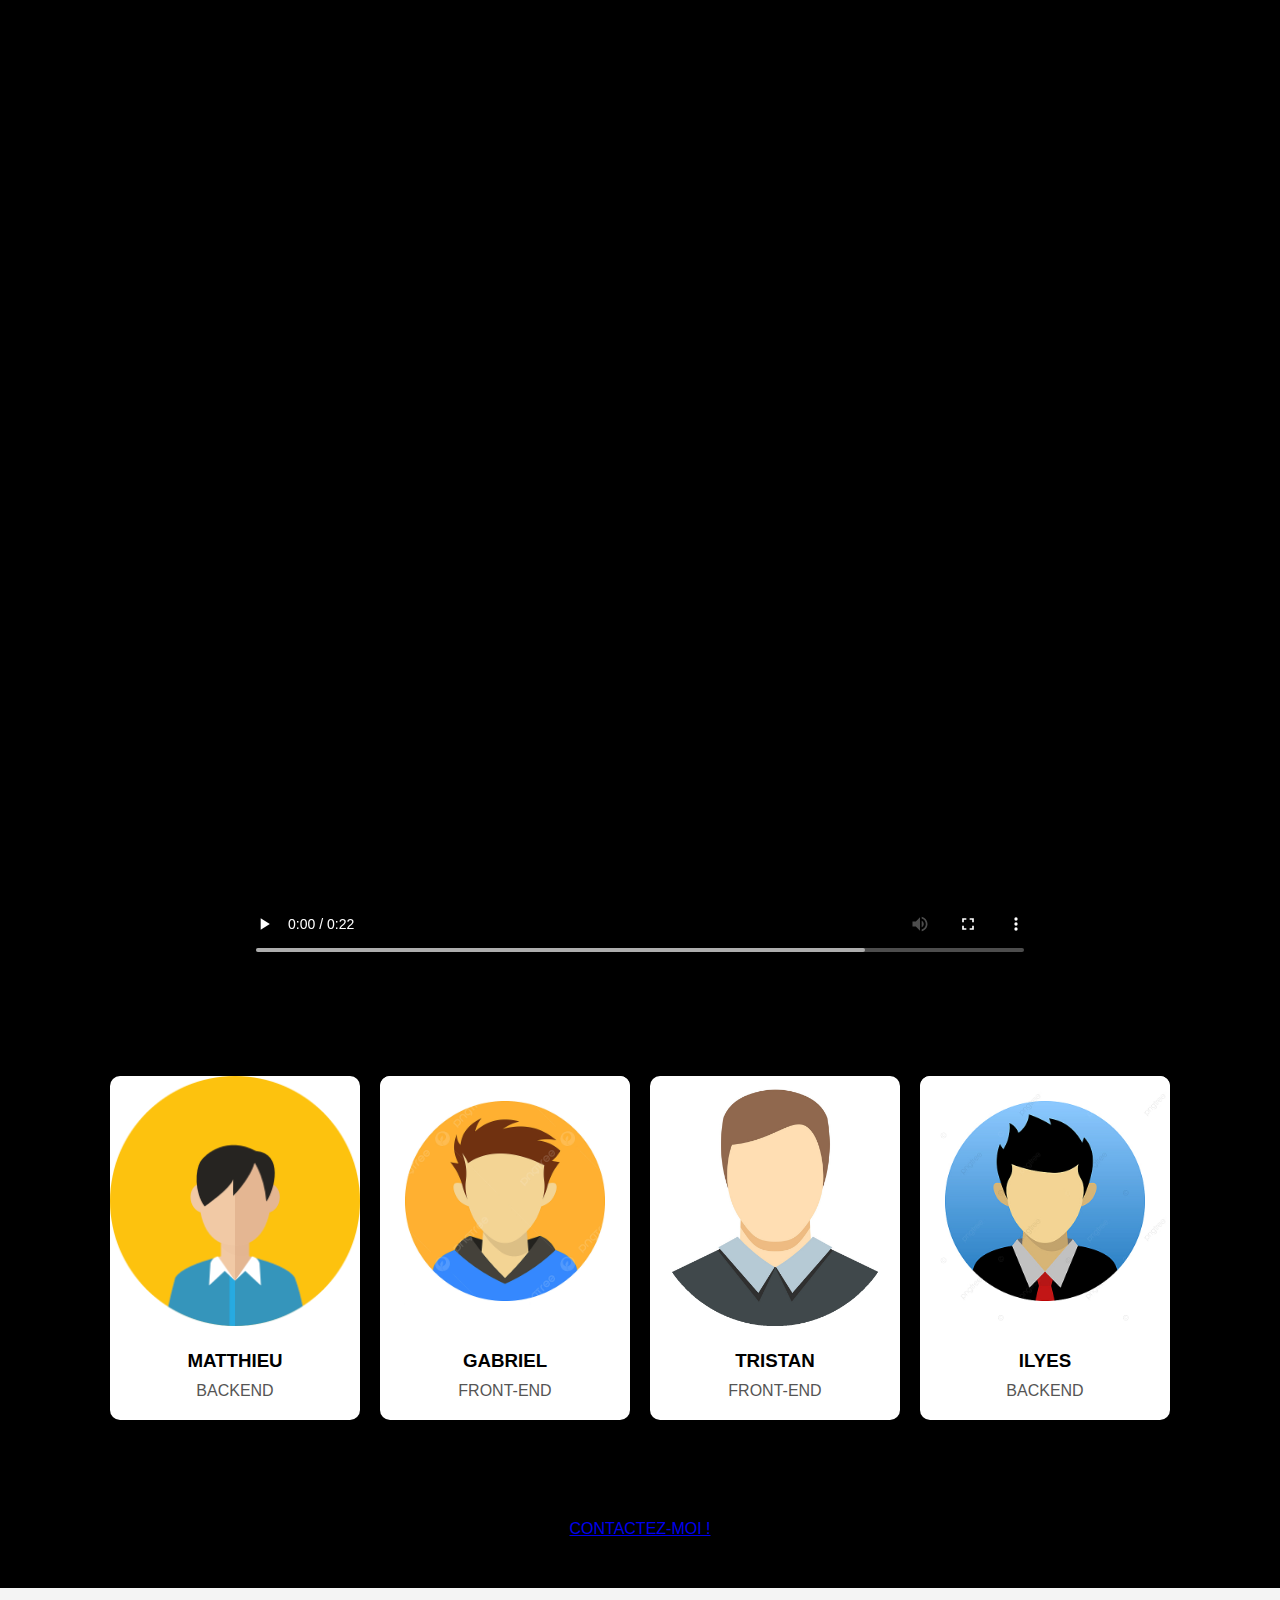
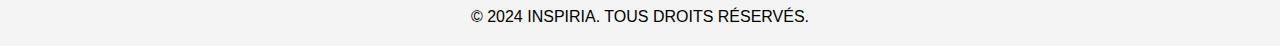
==== commit b336e16d: "Merge branch 'main' of github.com:MatthieuRoess/inspiria" ====
--- a/index.html
+++ b/index.html
@@ -64,7 +64,7 @@
     </div>
     <div id="presentation-video">
         <video controls>
-            <source src="assets/presentation.mp4" type="video/mp4">
+            <source src="assets/Inspiria.mp4" type="video/mp4">
             Votre navigateur ne supporte pas la balise vidéo.
         </video>
     </div>
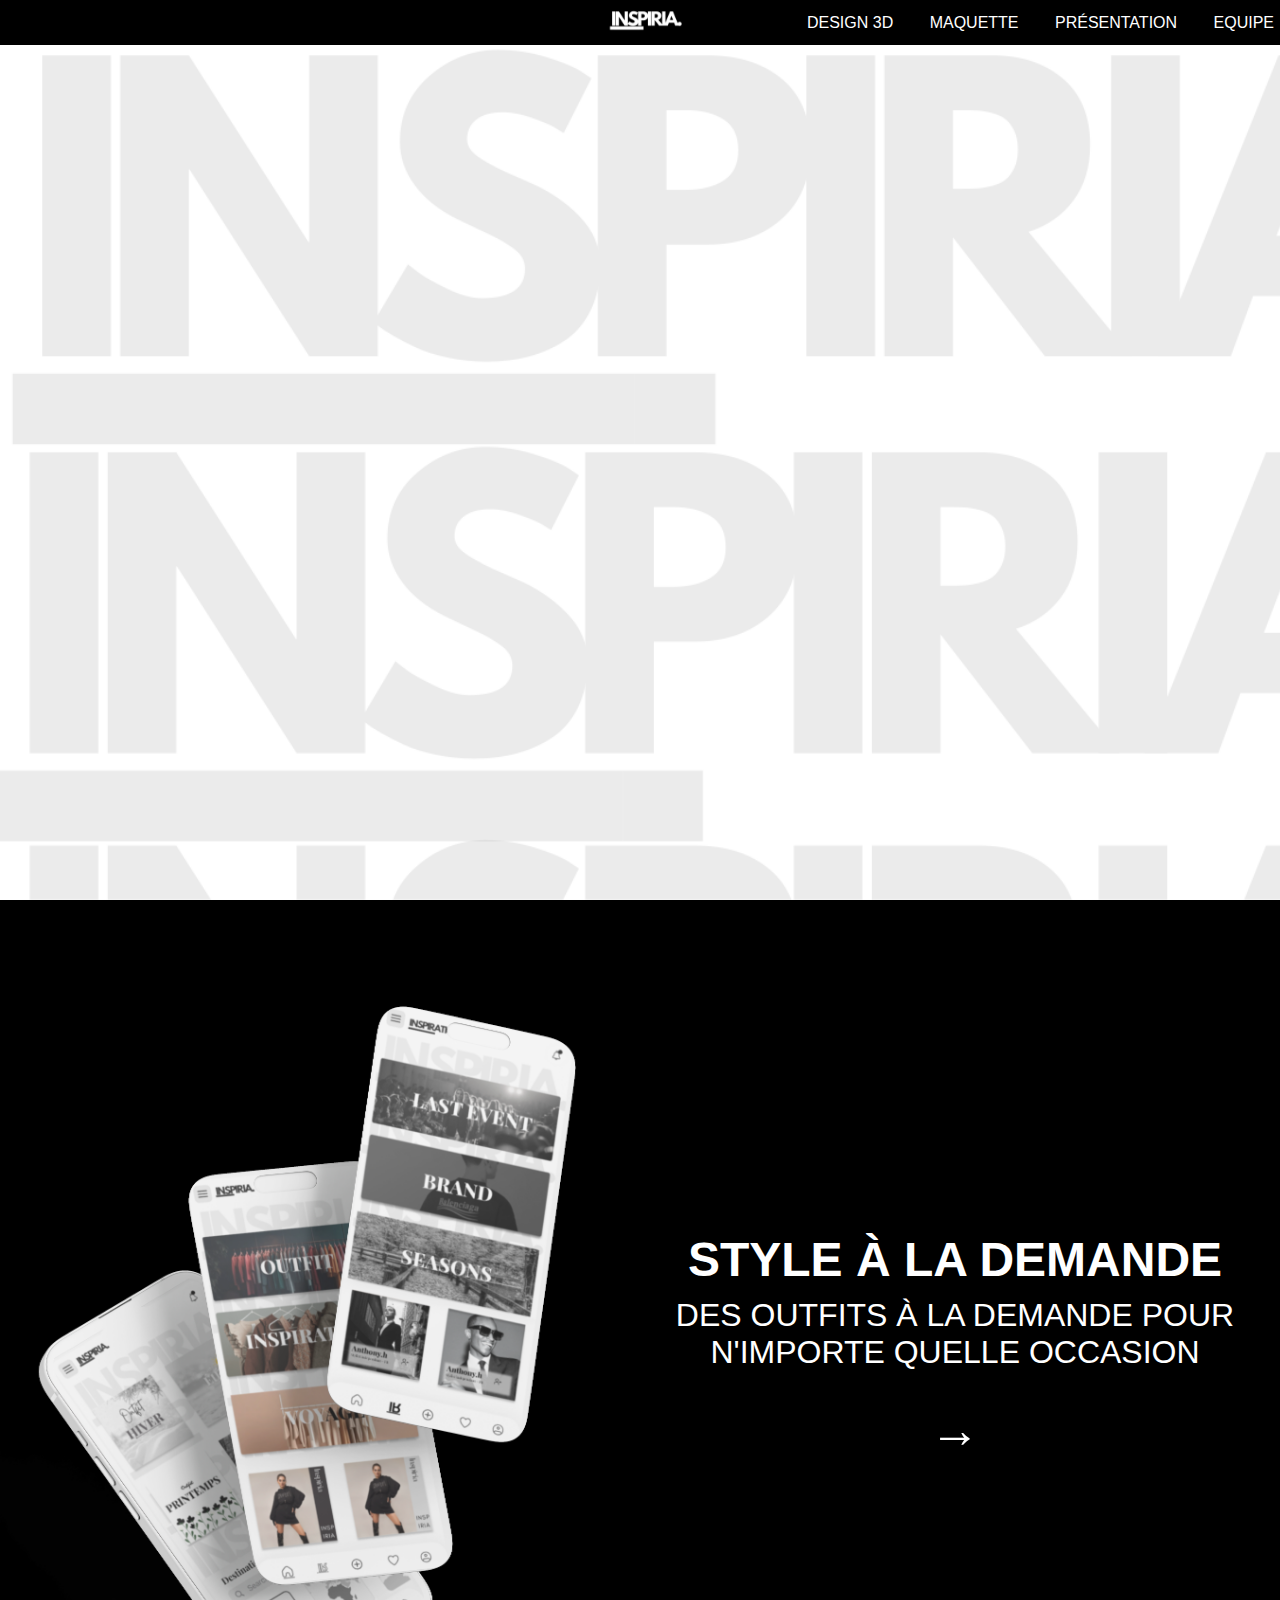
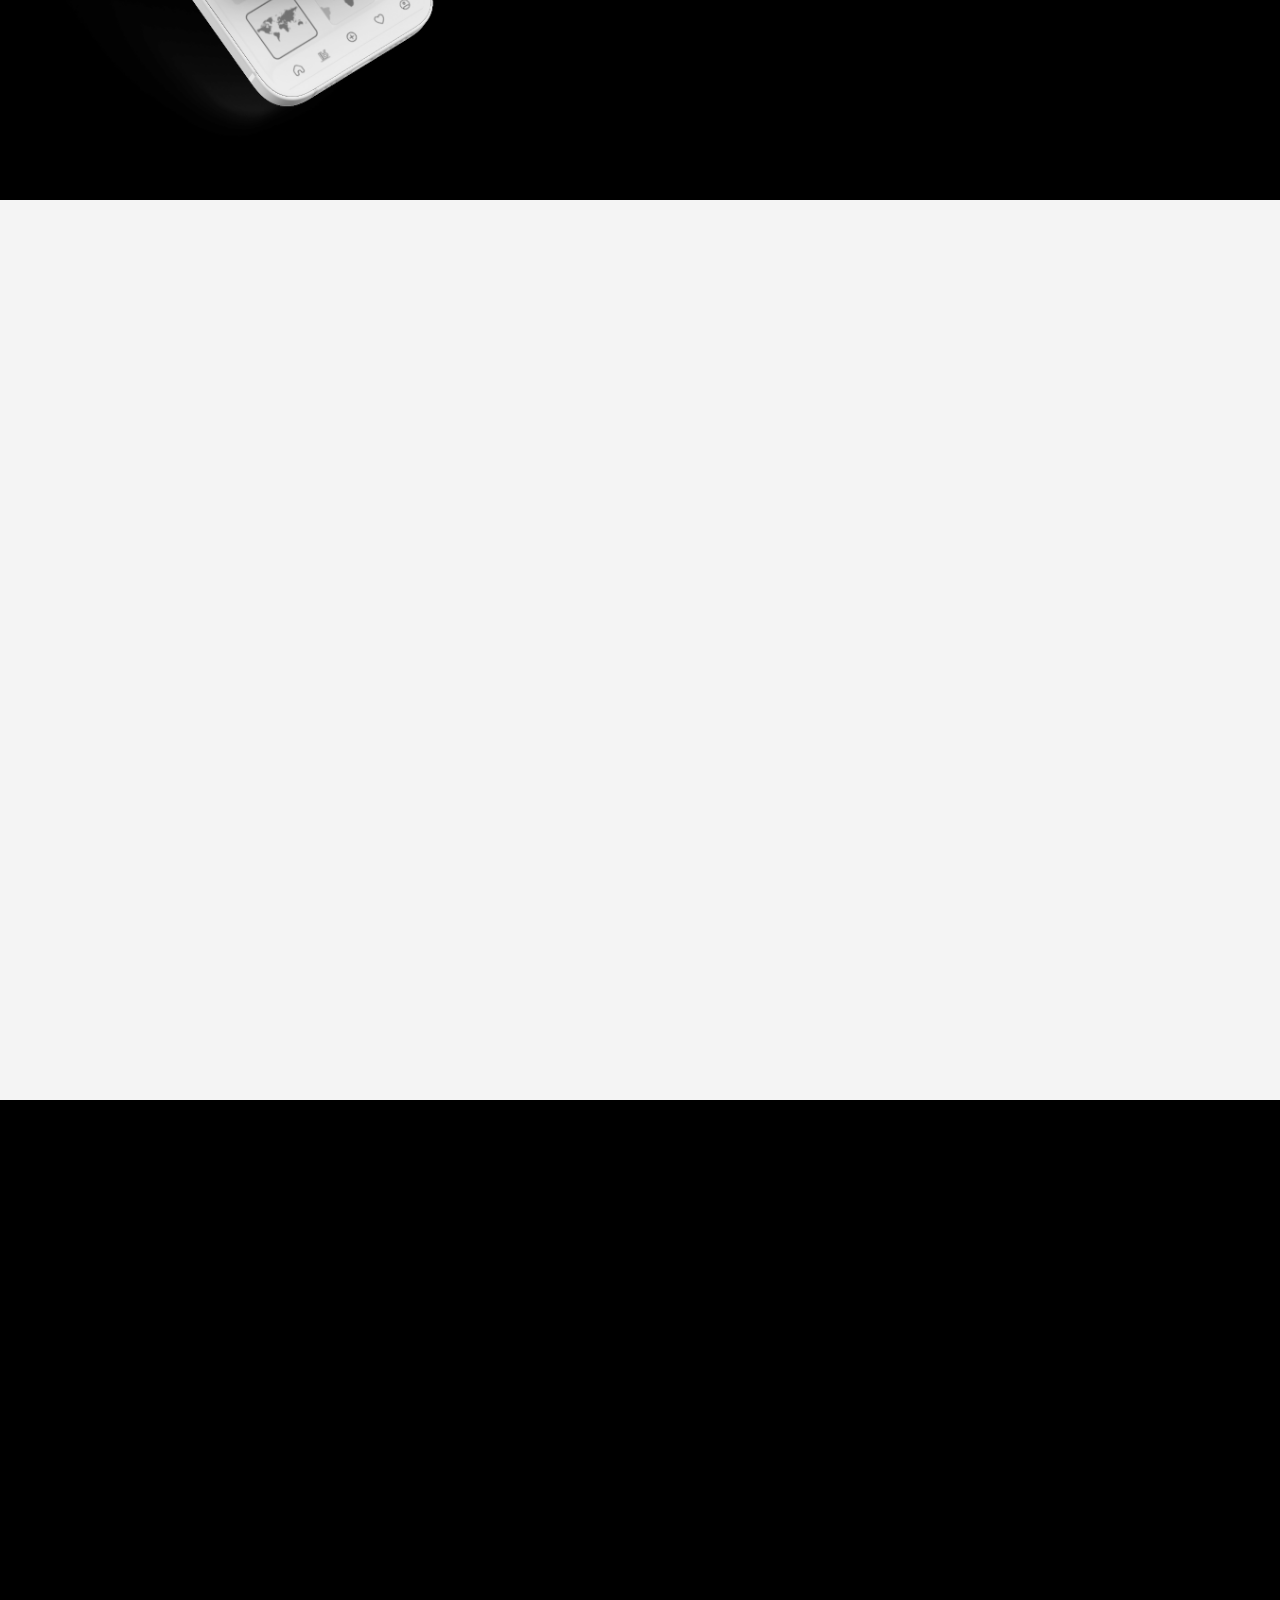
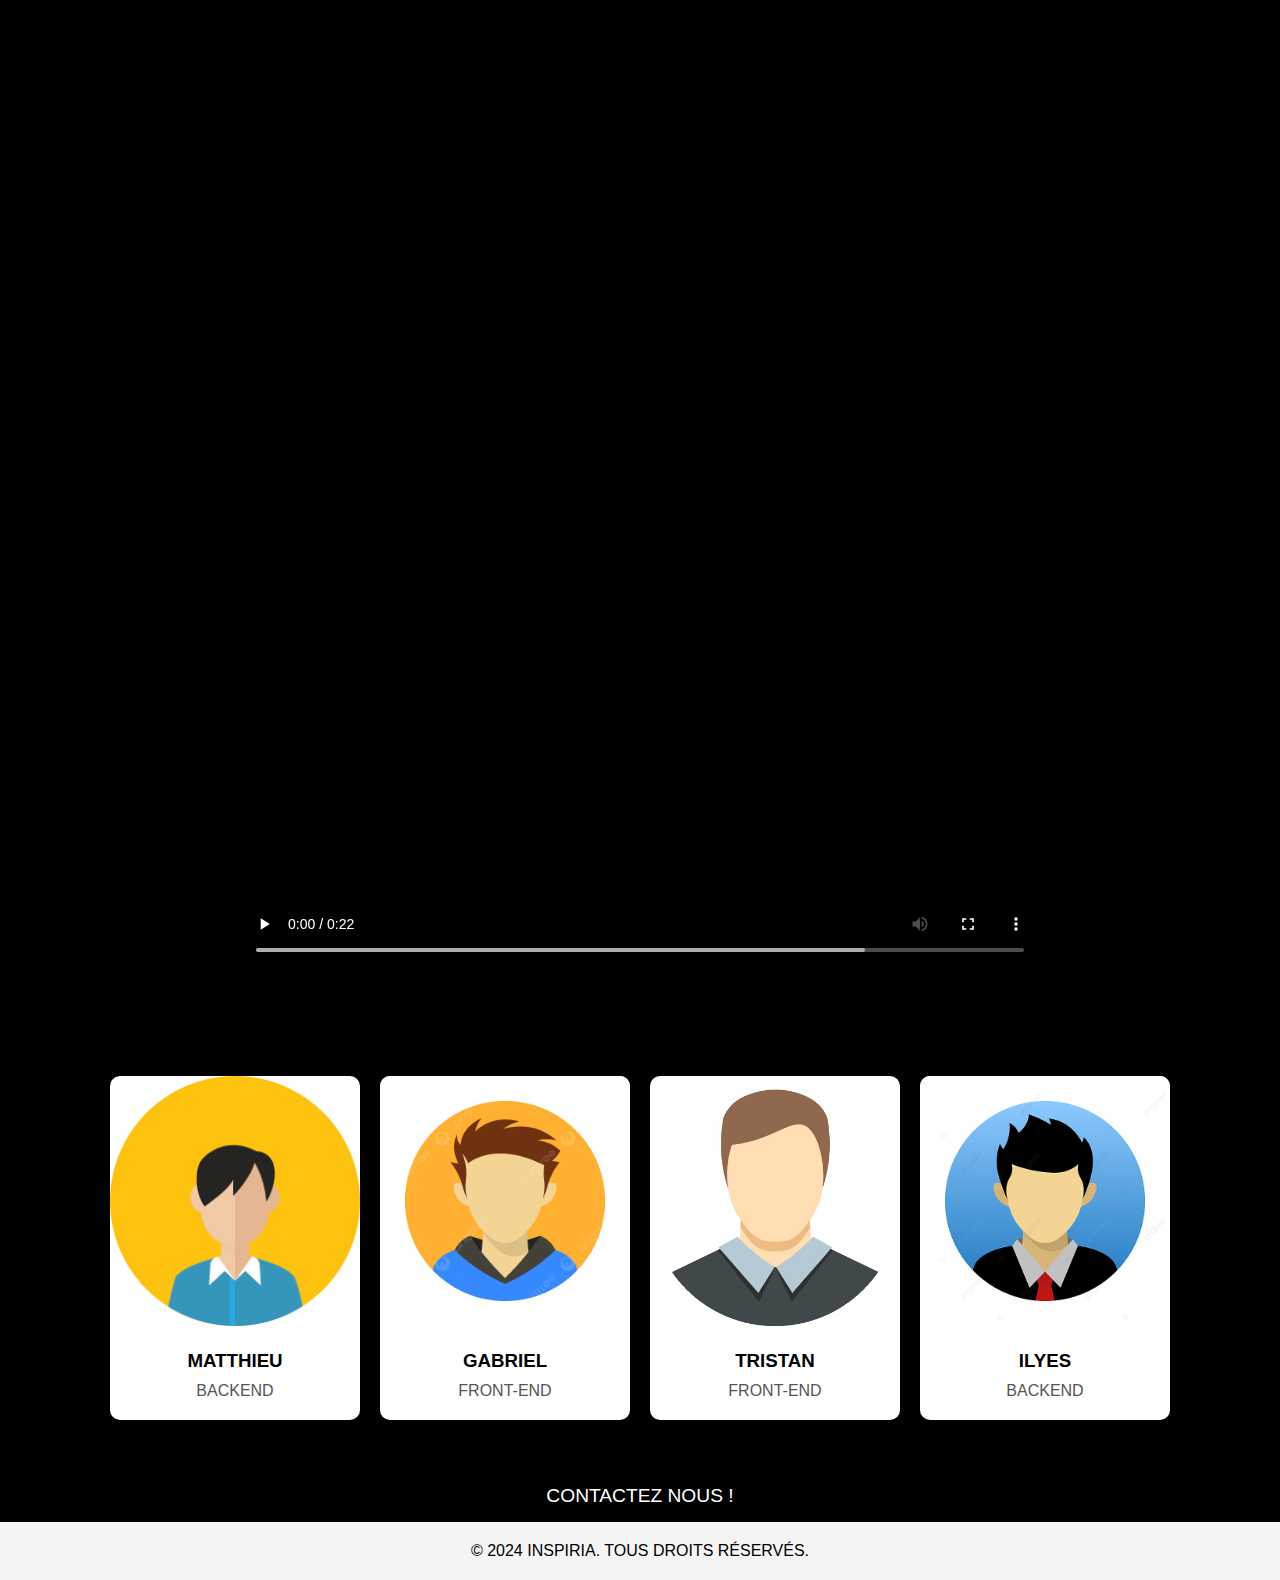
==== commit e02a9be1: "better style for the mailTo" ====
--- a/index.html
+++ b/index.html
@@ -99,7 +99,7 @@
         </div>
     </div>
     <div>
-        <a id="contact" href="mailto:inspiria.recrutement@gmail.com">Contactez-moi !</a>
+        <a id="contact" href="mailto:inspiria.recrutement@gmail.com">Contactez nous !</a>
     </div>
     <footer>
         <p>&copy; 2024 Inspiria. Tous droits réservés.</p>
--- a/styles.css
+++ b/styles.css
@@ -313,10 +313,20 @@
 /* contact */
 
 #contact {
-  display: flex;
-  flex-wrap: wrap;
-  justify-content: center;
-  gap: 20px;
-  padding: 50px;
+  display: block;
+  text-align: center;
+  margin: 0px auto;
+  padding: 15px 30px;
   background-color: #000;
-}
+  color: #fff;
+  text-decoration: none;
+  font-size: 1.2rem;
+  border-radius: px;
+  box-shadow: 0 4px 8px rgba(0, 0, 0, 0.1);
+  transition: background-color 0.3s, transform 0.3s;
+}
+
+#contact:hover {
+  background-color: #333;
+  transform: translateY(-5px);
+}
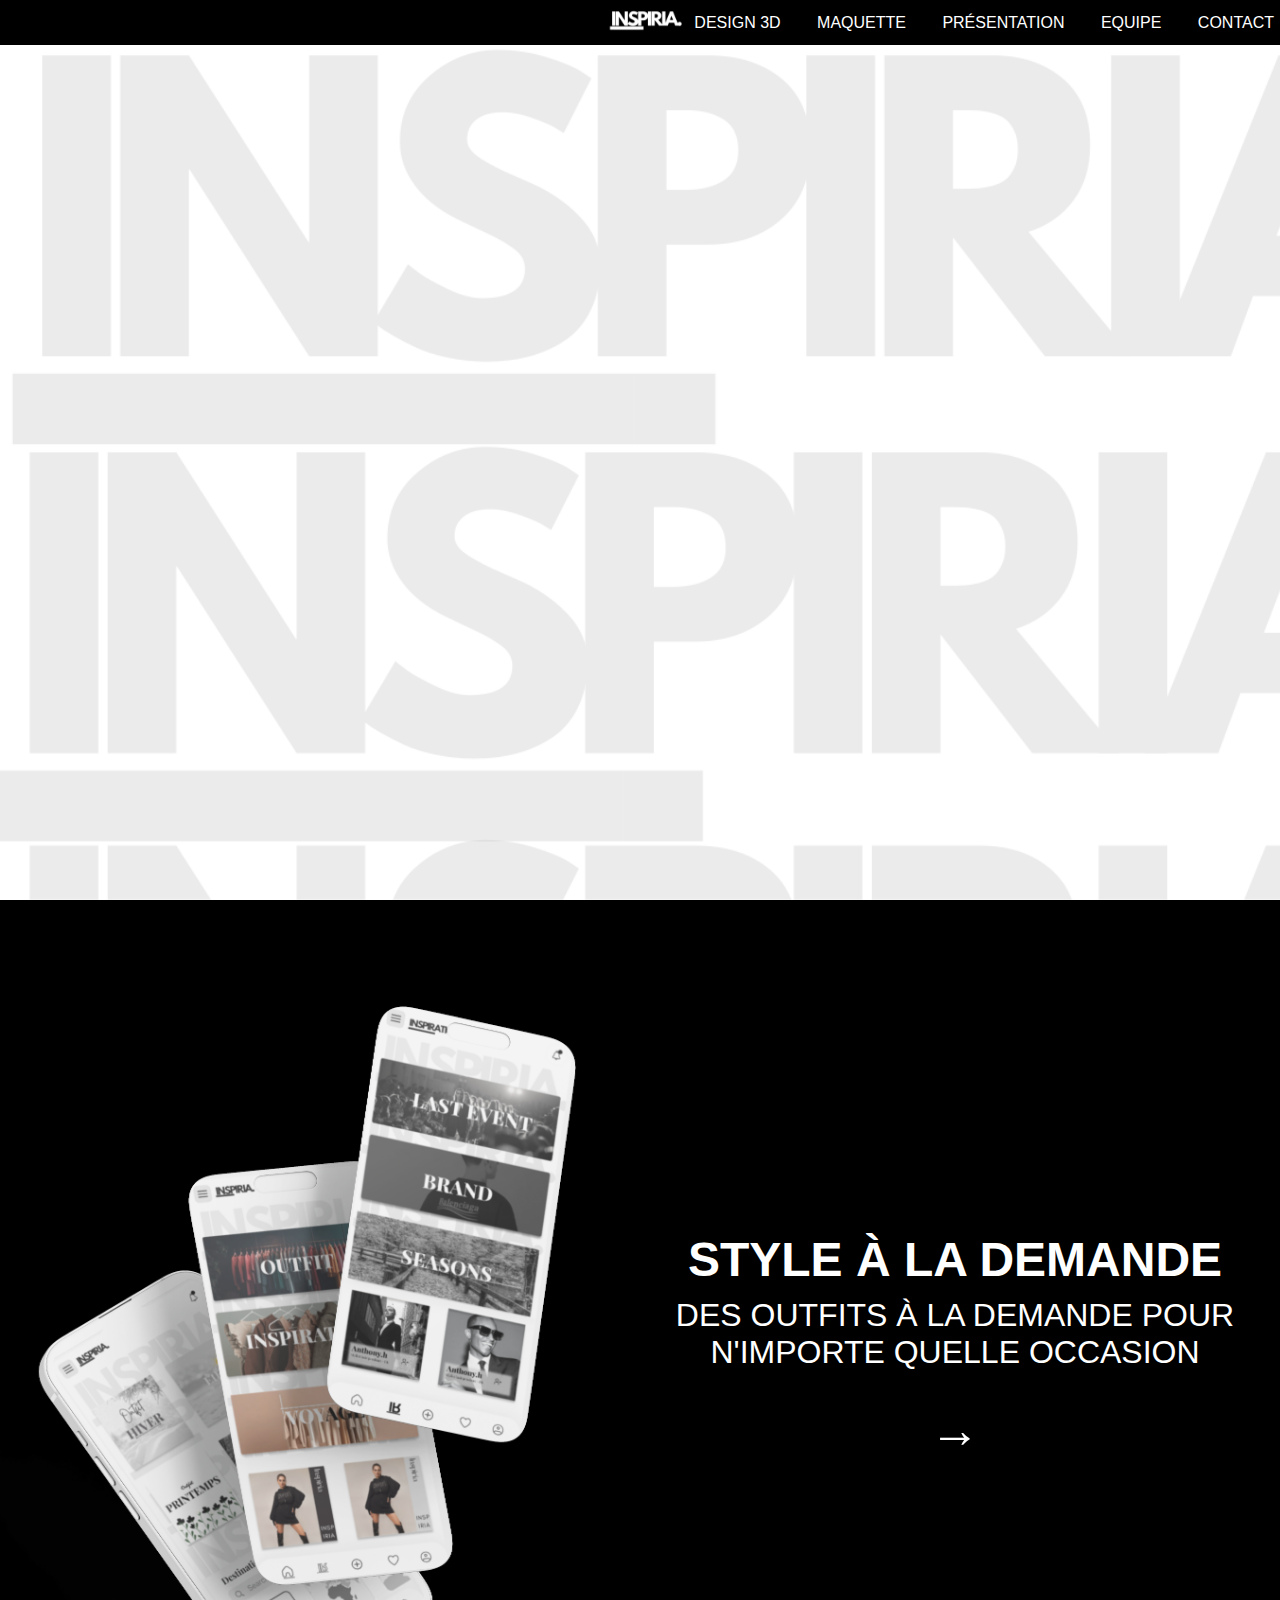
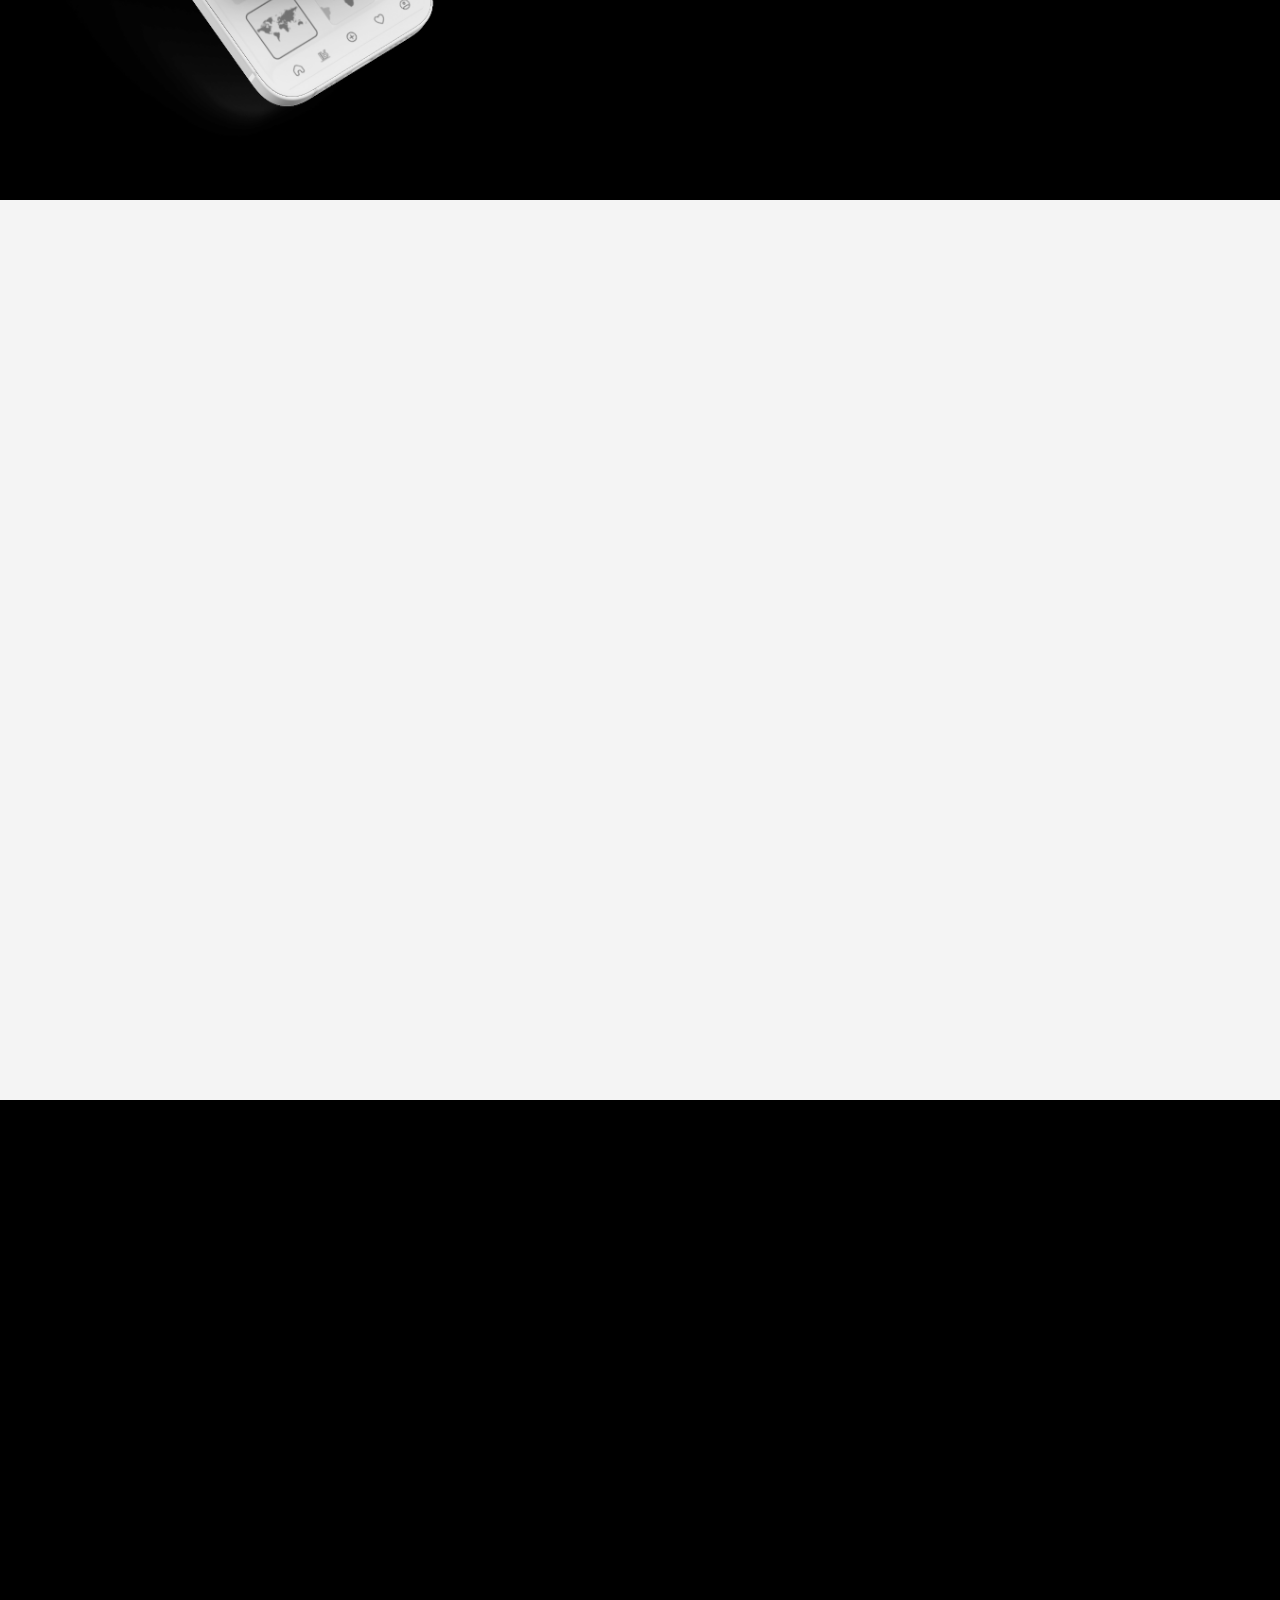
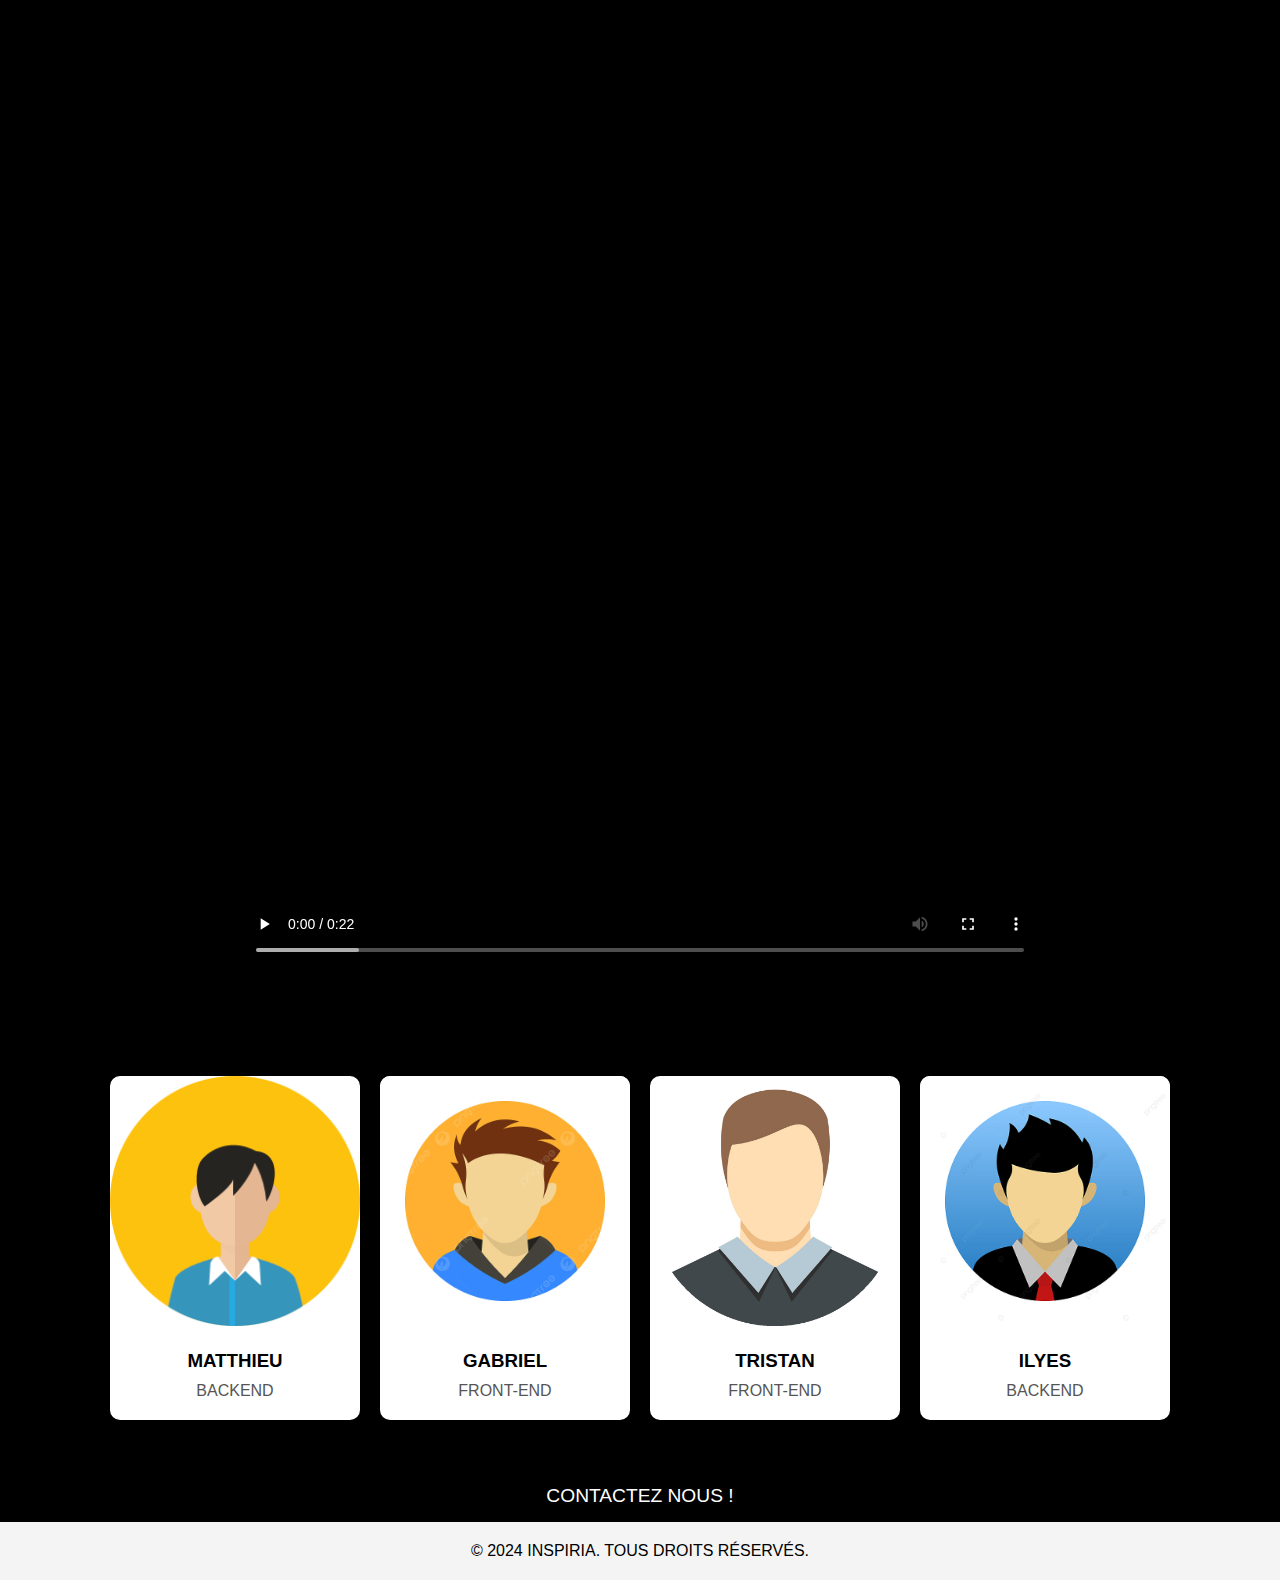
==== commit 8e9b6520: "add contact in navbar" ====
--- a/index.html
+++ b/index.html
@@ -16,6 +16,7 @@
                 <li id="li"><a href="#horizontal-wrapper">Maquette</a></li>
                 <li id="li"><a href="#presentation-video">Présentation</a></li>
                 <li id="li"><a href="#equipe">Equipe</a></li>
+                <li id="li"><a href="#contact">contact</a></li>
             </ul>
         </nav>
         <button class="menu-toggle" aria-label="Toggle menu">
@@ -98,8 +99,8 @@
             </div>
         </div>
     </div>
-    <div>
-        <a id="contact" href="mailto:inspiria.recrutement@gmail.com">Contactez nous !</a>
+    <div id="contact">
+        <a class="contact" href="mailto:inspiria.recrutement@gmail.com">Contactez nous !</a>
     </div>
     <footer>
         <p>&copy; 2024 Inspiria. Tous droits réservés.</p>
--- a/styles.css
+++ b/styles.css
@@ -312,7 +312,7 @@
 
 /* contact */
 
-#contact {
+.contact {
   display: block;
   text-align: center;
   margin: 0px auto;
@@ -326,7 +326,7 @@
   transition: background-color 0.3s, transform 0.3s;
 }
 
-#contact:hover {
+.contact:hover {
   background-color: #333;
   transform: translateY(-5px);
 }
